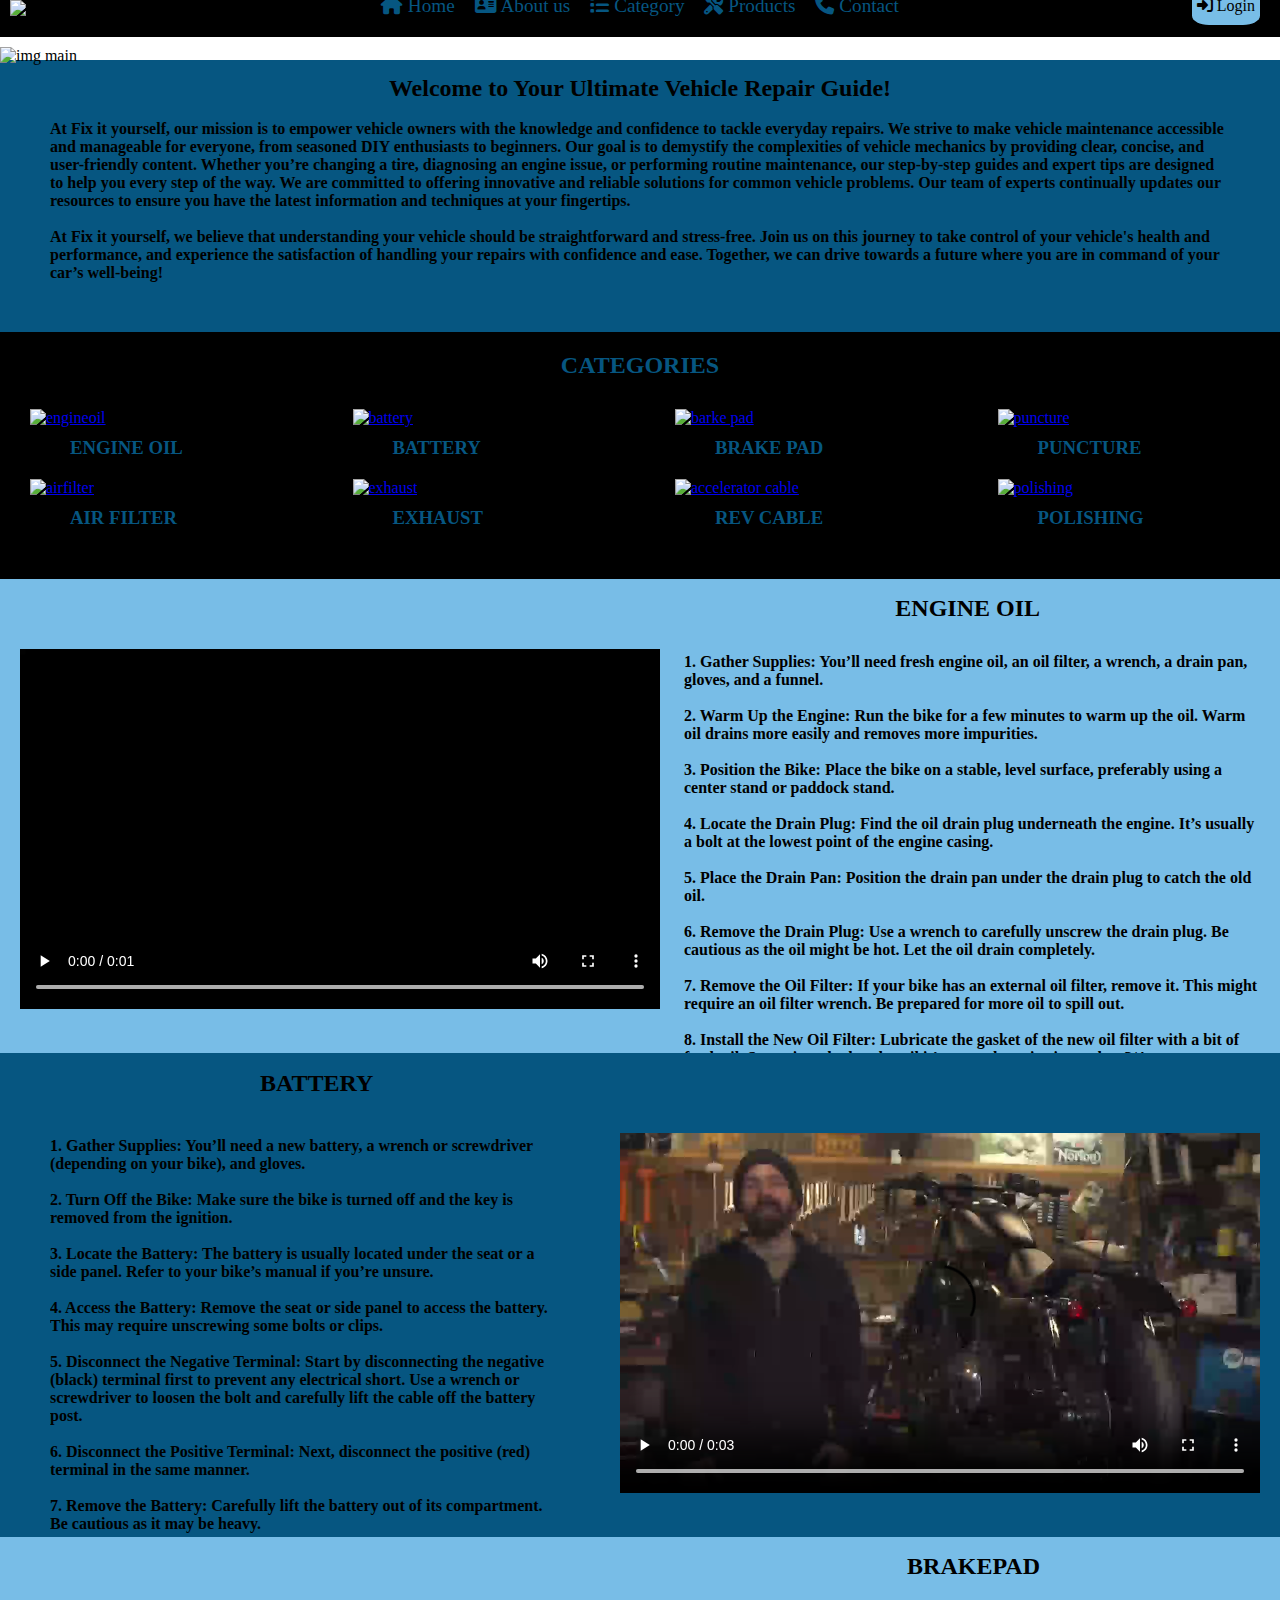
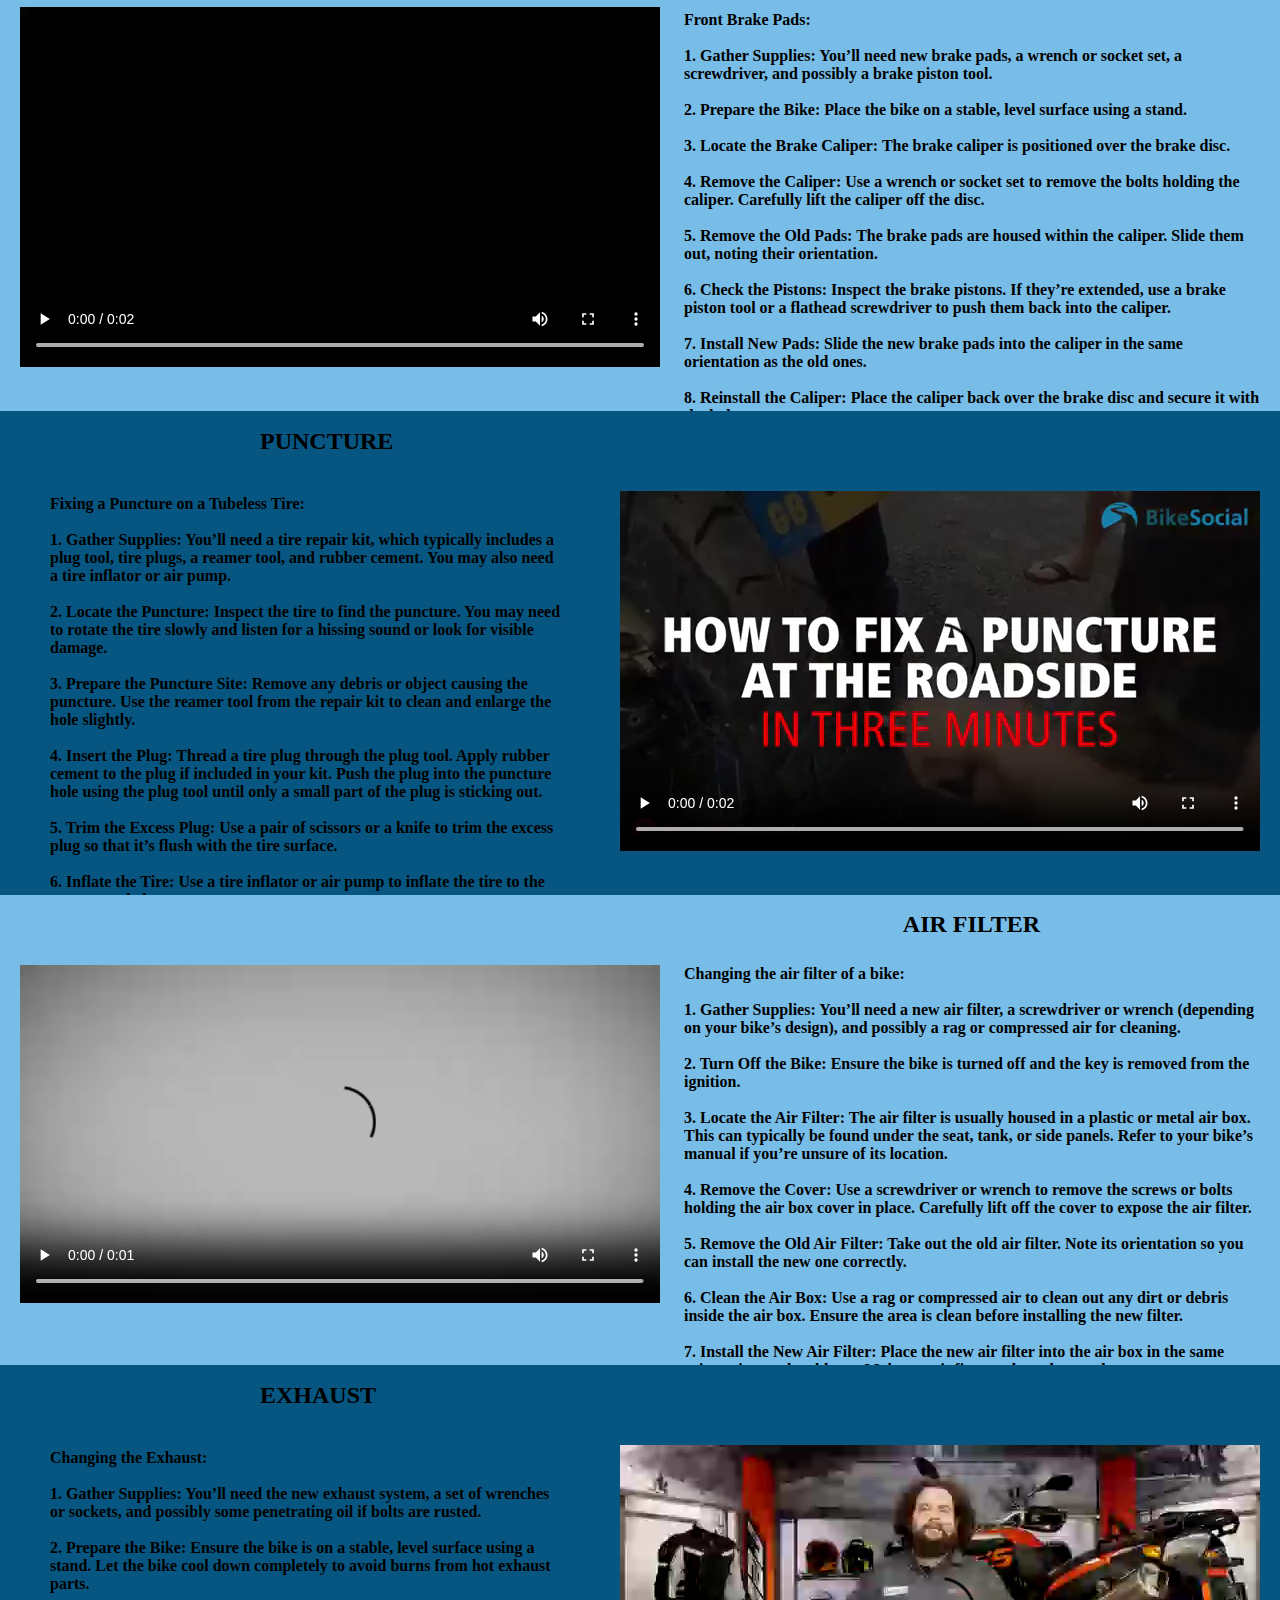
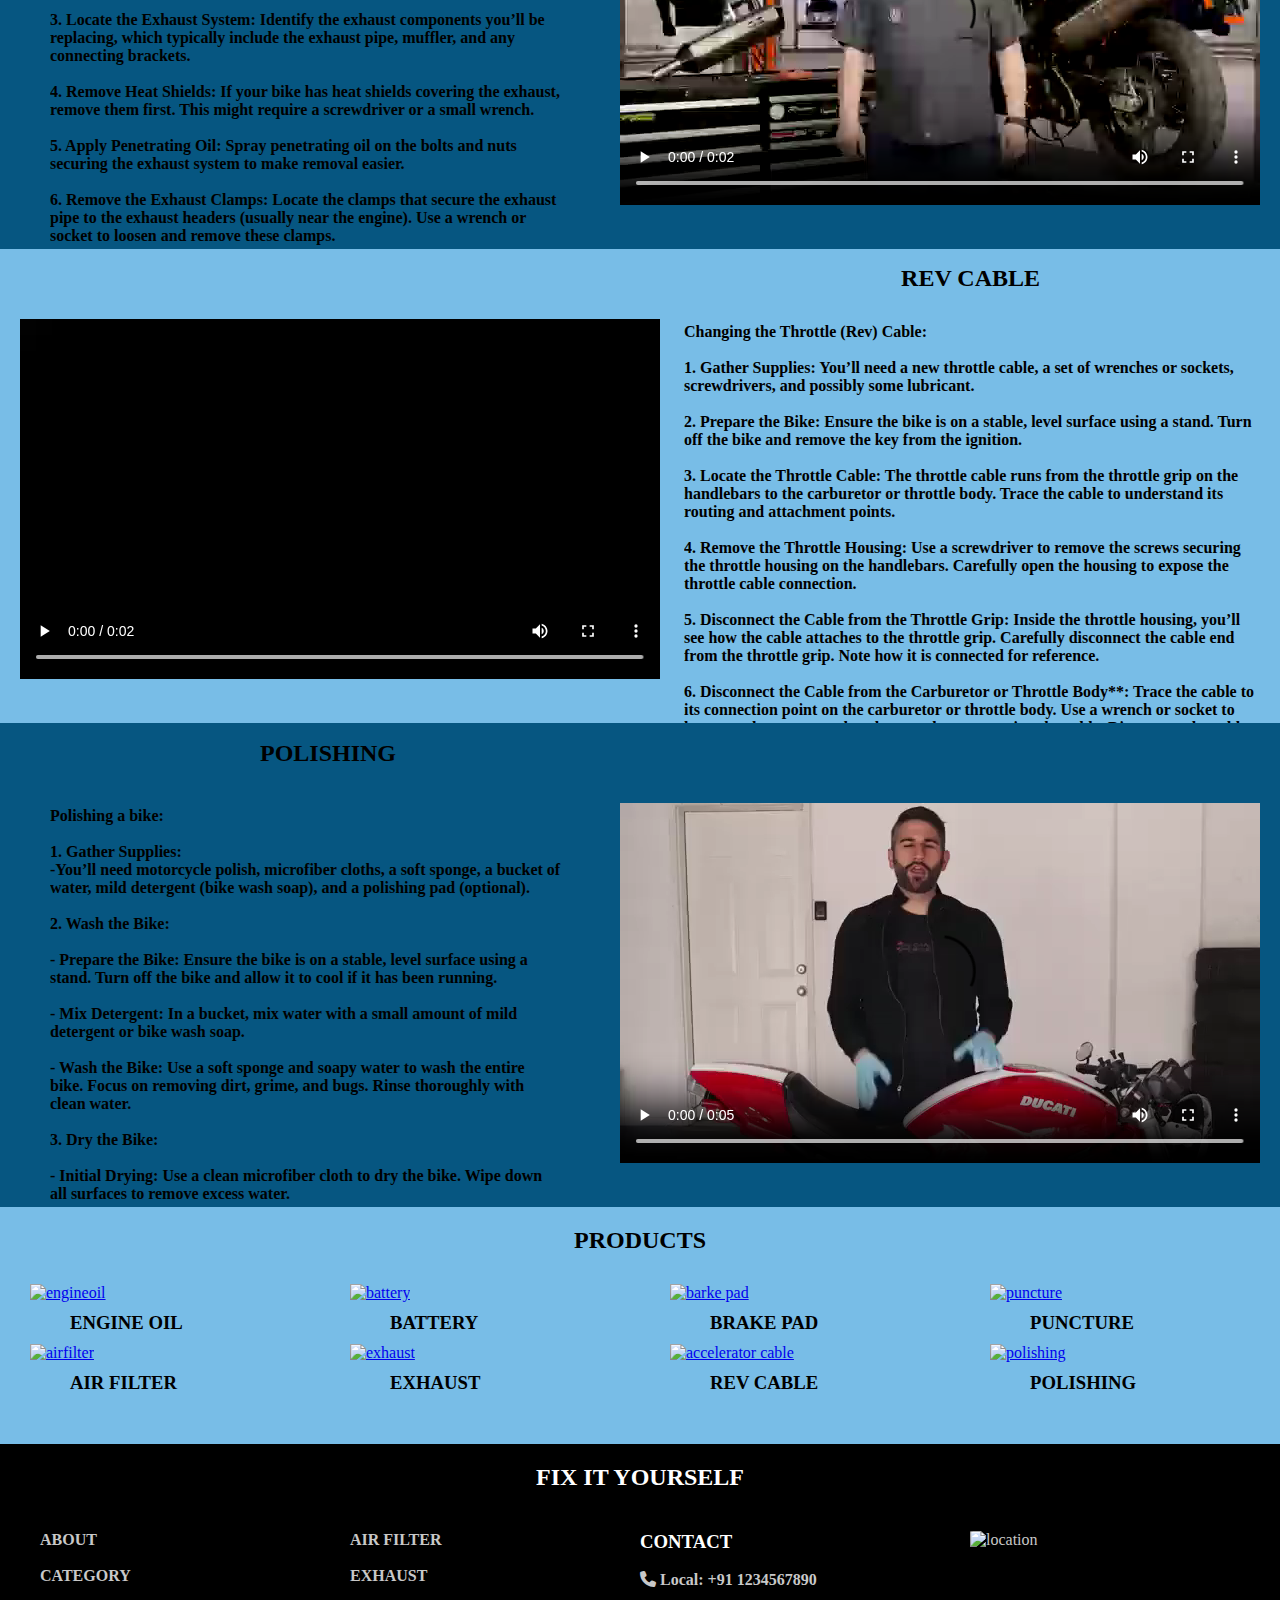
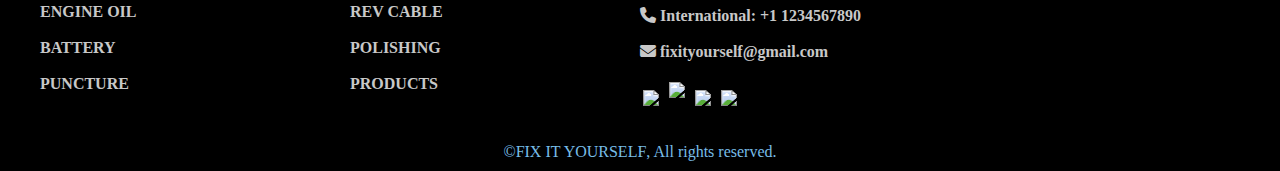
==== index.html @ 48d8c769 "Add files via upload" ====
<!DOCTYPE html>
<html lang="en">
<head>
    <meta charset="UTF-8">
    <meta name="viewport" content="width=device-width, initial-scale=1.0">
    <title>Fix it yourself | Pick your tools</title>
    <link rel="icon" type="image/x-icon" href="images/FIY blue logo.JPG">
    <link rel="stylesheet" href="project.css">
    <link rel="stylesheet" href="https://cdnjs.cloudflare.com/ajax/libs/font-awesome/6.5.2/css/all.min.css">
    
</head>
<body>
    <!----nav bar starts-->
    <nav>
        <div><img class="logoimage" src="images/FIY_logo_2_blue-removebg-preview.png" alt="Logo" width="200" height="50px"></div>
    <ul>
        <li><a class="navoptions" href="#"><i class="fa-solid fa-house"></i> Home</a></li>
        <li><a class="navoptions" href="#aboutid"><i class="fa-solid fa-address-card"></i> About us</a></li>
        <li><a class="navoptions" href="#category"><i class="fa-solid fa-list"></i> Category</a></li>
        <li><a class="navoptions" href="#products"><i class="fa-solid fa-screwdriver-wrench"></i> Products</a></li>
        <li><a class="navoptions" href="#footer"><i class="fa-solid fa-phone"></i> Contact</a></li>
    </ul>
    <a id="login" class="navoptions" href="http://127.0.0.1:5500/Web%20dev/login.html" target="_blank"><i class="fa-solid fa-right-to-bracket"></i> Login</a>
    </nav>
    <!----nav bar ends-->
    <img class="mainimg" src="images/designer ms paint.png" alt="img main" width="100%" height="560px">
    <img class="re" src="images/re bgr.png" width="250px">
    <!---about starts-->
     <div class="about" id="aboutid"><h2 class="welcomeinabout">Welcome to Your Ultimate Vehicle Repair Guide!</h2><br>
        <h4 class="aboutpara1">At Fix it yourself, our mission is to empower vehicle owners with the knowledge and confidence to tackle everyday repairs. We strive to make vehicle maintenance accessible and manageable for everyone, from seasoned DIY enthusiasts to beginners. Our goal is to demystify the complexities of vehicle mechanics by providing clear, concise, and user-friendly content. Whether you’re changing a tire, diagnosing an engine issue, or performing routine maintenance, our step-by-step guides and expert tips are designed to help you every step of the way.

            We are committed to offering innovative and reliable solutions for common vehicle problems. Our team of experts continually updates our resources to ensure you have the latest information and techniques at your fingertips.</h4><br><h4 class="aboutpara2"> At Fix it yourself, we believe that understanding your vehicle should be straightforward and stress-free. Join us on this journey to take control of your vehicle's health and performance, and experience the satisfaction of handling your repairs with confidence and ease. Together, we can drive towards a future where you are in command of your car’s well-being!</h4>
        </div>
    <!---about ends-->
    <!---category starts-->
        <div class="categoryhead">
            <h2>CATEGORIES</h2>
        </div>
    <div id="category" class="category">
        <div><a href="#engineoil"><img class="categoryimgs" src="images/engine oil.png" alt="engineoil" width="200px"></a><h3 class="CATEGORYLABEL">ENGINE OIL</h3></div>
        <div><a href="#battery"><img class="categoryimgs" src="images/battery.png" alt="battery" width="200px"></a><h3 class="CATEGORYLABEL">BATTERY</h3></div>
        <div><a href="#brakepad"><img class="categoryimgs" src="images/brake pad.png" alt="barke pad" width="200px"></a><h3 class="CATEGORYLABEL">BRAKE PAD</h3></div>
        <div><a href="#puncture"><img class="categoryimgs" src="images/puncture.png" alt="puncture" width="200px"></a><h3 class="CATEGORYLABEL">PUNCTURE</h3></div>
        <div><a href="#airfilter"><img class="categoryimgs" src="images/air filter.png" alt="airfilter" width="200px"></a><h3 class="CATEGORYLABEL">AIR FILTER</h3></div>
        <div><a href="#exhaust"><img class="categoryimgs" src="images/exhaust.png" alt="exhaust" width="200px"></a><h3 class="CATEGORYLABEL">EXHAUST</h3></div>
        <div><a href="#revcable"><img class="categoryimgs" src="images/accelerator cable.png" alt="accelerator cable" width="200px"></a><h3 class="CATEGORYLABEL">REV CABLE</h3></div>
        <div><a href="#polish"><img class="categoryimgs" src="images/polish.png" alt="polishing" width="200px"></a><h3 class="CATEGORYLABEL">POLISHING</h3></div>
    </div>    
     <!---category ends-->
      <!---engine oil starts-->
    <div id="engineoil" class="engineoil">
        <video src="QUICK CHANGE OIL TUTORIAL _ 2021 YAMAHA MT 15 _ MBCMOTO - Trim.mp4" controls></video>
        <h2>ENGINE OIL</h2>
        <h4>1. Gather Supplies: You’ll need fresh engine oil, an oil filter, a wrench, a drain pan, gloves, and a funnel. <br><br>
            2. Warm Up the Engine: Run the bike for a few minutes to warm up the oil. Warm oil drains more easily and removes more impurities. <br><br>
            3. Position the Bike: Place the bike on a stable, level surface, preferably using a center stand or paddock stand. <br><br>
            4. Locate the Drain Plug: Find the oil drain plug underneath the engine. It’s usually a bolt at the lowest point of the engine casing. <br><br>
            5. Place the Drain Pan: Position the drain pan under the drain plug to catch the old oil. <br><br>
            6. Remove the Drain Plug: Use a wrench to carefully unscrew the drain plug. Be cautious as the oil might be hot. Let the oil drain completely. <br><br>
            7. Remove the Oil Filter: If your bike has an external oil filter, remove it. This might require an oil filter wrench. Be prepared for more oil to spill out. <br><br>
            8. Install the New Oil Filter: Lubricate the gasket of the new oil filter with a bit of fresh oil. Screw it on by hand until it’s snug, then give it another 3/4 turn. <br><br>
            9. Replace the Drain Plug: Once the oil has completely drained, replace the drain plug and tighten it securely. <br><br>
            10. Refill with Fresh Oil: Locate the oil fill cap on the top of the engine. Using a funnel, pour in the recommended amount and type of oil for your bike. Check your bike’s manual for specific oil type and capacity. <br><br>
            11. Check Oil Level: After filling, wait a few minutes, then use the dipstick or sight glass to check the oil level. Add more oil if necessary. <br><br>
            12. Dispose of Old Oil Properly: Take the used oil and filter to a recycling center or an auto parts store that accepts used oil. <br><br>
            13. Run the Engine: Start the engine and let it run for a minute or two. Check for any leaks around the drain plug and oil filter. <br><br>
            14. Final Oil Level Check: Turn off the engine and let it sit for a few minutes, then recheck the oil level and add more if needed. <br><br>
        </h4>
    </div>
    <!---engineoil ends-->
    <!---battery starts-->
    <div id="battery" class="battery">
        <video src="battery for project.mp4" controls></video>
        <h2>BATTERY</h2>
        <h4>1. Gather Supplies: You’ll need a new battery, a wrench or screwdriver (depending on your bike), and gloves. <br><br>
            2. Turn Off the Bike: Make sure the bike is turned off and the key is removed from the ignition. <br><br>
            3. Locate the Battery: The battery is usually located under the seat or a side panel. Refer to your bike’s manual if you’re unsure. <br><br>
            4. Access the Battery: Remove the seat or side panel to access the battery. This may require unscrewing some bolts or clips. <br><br>
            5. Disconnect the Negative Terminal: Start by disconnecting the negative (black) terminal first to prevent any electrical short. Use a wrench or screwdriver to loosen the bolt and carefully lift the cable off the battery post. <br><br>
            6. Disconnect the Positive Terminal: Next, disconnect the positive (red) terminal in the same manner. <br><br>
            7. Remove the Battery: Carefully lift the battery out of its compartment. Be cautious as it may be heavy. <br><br>
            8. Inspect the Battery Compartment: Check for any corrosion or debris in the battery compartment. Clean if necessary. <br><br>
            9. Install the New Battery: Place the new battery in the compartment in the same orientation as the old one. <br><br>
            10. Connect the Positive Terminal: Attach the positive (red) cable to the positive terminal on the new battery. Tighten the bolt securely. <br><br>
            11. Connect the Negative Terminal: Attach the negative (black) cable to the negative terminal on the new battery. Tighten the bolt securely. <br><br>
            12. Secure the Battery: Ensure the battery is securely fastened in its compartment. Replace any retaining straps or brackets. <br><br>
            13. Reinstall the Seat or Panel: Reattach the seat or side panel, securing any bolts or clips that were removed. <br><br>
            14. Turn On the Bike: Turn on the bike to ensure the new battery is working correctly. <br><br>
            15. Dispose of Old Battery Properly: Take the old battery to a recycling center or auto parts store that accepts used batteries. <br><br>
            </h4>
    </div>
    <!--battery ends-->
    <!--brakepad starts-->
    <div id="brakepad" class="brakepad">
        <video src="brake pad for project.mp4" controls ></video>
        <h2>BRAKEPAD</h2>
        <h4>Front Brake Pads: <br><br>
            1. Gather Supplies: You’ll need new brake pads, a wrench or socket set, a screwdriver, and possibly a brake piston tool. <br><br>
            2. Prepare the Bike: Place the bike on a stable, level surface using a stand. <br><br>
            3. Locate the Brake Caliper: The brake caliper is positioned over the brake disc. <br><br>
            4. Remove the Caliper: Use a wrench or socket set to remove the bolts holding the caliper. Carefully lift the caliper off the disc. <br><br>
            5. Remove the Old Pads: The brake pads are housed within the caliper. Slide them out, noting their orientation. <br><br>
            6. Check the Pistons: Inspect the brake pistons. If they’re extended, use a brake piston tool or a flathead screwdriver to push them back into the caliper. <br><br>
            7. Install New Pads: Slide the new brake pads into the caliper in the same orientation as the old ones. <br><br>
            8. Reinstall the Caliper: Place the caliper back over the brake disc and secure it with the bolts. <br><br>
            9. Check Brake Fluid: Check the brake fluid level in the reservoir. Top it up if necessary. <br><br>
            10. Test the Brakes: Before riding, press the brake lever a few times to ensure the pads are seated correctly and the brake lever feels firm. <br><br>
            Rear Brake Pads:
            1. Gather Supplies: You’ll need new brake pads, a wrench or socket set, a screwdriver, and possibly a brake piston tool. <br><br>
            2. Prepare the Bike: Place the bike on a stable, level surface using a stand. <br><br>
            3. Locate the Rear Brake Caliper: The rear brake caliper is positioned over the rear brake disc. <br><br>
            4. Remove the Caliper: Use a wrench or socket set to remove the bolts holding the caliper. Carefully lift the caliper off the disc. <br><br>
            5. Remove the Old Pads: The brake pads are housed within the caliper. Slide them out, noting their orientation. <br><br>
            6. Check the Pistons: Inspect the brake pistons. If they’re extended, use a brake piston tool or a flathead screwdriver to push them back into the caliper. <br><br>
            7. Install New Pads: Slide the new brake pads into the caliper in the same orientation as the old ones. <br><br>
            8. Reinstall the Caliper: Place the caliper back over the brake disc and secure it with the bolts. <br><br>
            9. Check Brake Fluid: Check the brake fluid level in the reservoir. Top it up if necessary. <br><br>
            10. Test the Brakes: Before riding, press the brake pedal a few times to ensure the pads are seated correctly and the brake pedal feels firm. <br><br>
            By following these steps, you should be able to change the brake pads on your bike easily and safely.</h4>
    </div>
      <!--brakepad ends-->
      <!--puncutre starts-->
    <div id="puncture" class="puncture">
        <video src="puncture for project (2) - Trim.mp4" controls></video>
        <h2>PUNCTURE</h2>
        <h4>Fixing a Puncture on a Tubeless Tire: <br><br>
            1. Gather Supplies: You’ll need a tire repair kit, which typically includes a plug tool, tire plugs, a reamer tool, and rubber cement. You may also need a tire inflator or air pump. <br><br> 
            2. Locate the Puncture: Inspect the tire to find the puncture. You may need to rotate the tire slowly and listen for a hissing sound or look for visible damage. <br><br>
            3. Prepare the Puncture Site: Remove any debris or object causing the puncture. Use the reamer tool from the repair kit to clean and enlarge the hole slightly. <br><br>
            4. Insert the Plug: Thread a tire plug through the plug tool. Apply rubber cement to the plug if included in your kit. Push the plug into the puncture hole using the plug tool until only a small part of the plug is sticking out. <br><br>
            5. Trim the Excess Plug: Use a pair of scissors or a knife to trim the excess plug so that it’s flush with the tire surface. <br><br>
            6. Inflate the Tire: Use a tire inflator or air pump to inflate the tire to the recommended pressure. <br><br>
            7. Check for Leaks: After inflating, check for any leaks by applying soapy water to the repair area and looking for bubbles. If there are no bubbles, the repair is successful. <br><br>
            8. Reinstall the Tire: If you had to remove the wheel to fix the puncture, reinstall the tire onto the bike. <br><br>
            Fixing a Puncture on a Tube Tire
            1. Gather Supplies: You’ll need a tire repair kit (patch kit), tire levers, an air pump, and a wrench if you need to remove the wheel. <br><br>
            2. Remove the Wheel: Use the wrench to remove the wheel from the bike if necessary. <br><br>
            3. Deflate the Tire: Completely deflate the tire by pressing down on the valve stem. <br><br>
            4. Remove the Tire: Use tire levers to pry the tire off the rim. Start at a point opposite the valve and work your way around the tire until it’s loose. <br><br>
            5. Remove the Inner Tube: Carefully pull out the inner tube from inside the tire. <br><br>
            6. Locate the Puncture: Inflate the inner tube slightly and listen for escaping air. Alternatively, submerge the tube in water and look for bubbles to locate the puncture. <br><br>
            7. Mark the Puncture: Once you’ve found the puncture, dry the area and mark it with a chalk or a pen. <br><br>
            8. Prepare the Puncture Area: Use the sandpaper included in the patch kit to roughen the area around the puncture. <br><br>
            9. Apply the Patch: Apply a thin layer of rubber cement over the roughened area and allow it to become tacky. Place the patch over the puncture and press firmly. <br><br>
            10. Reinstall the Inner Tube: Once the patch is secure, reinsert the inner tube back into the tire. <br><br>
            11. Reinstall the Tire: Use the tire levers to carefully fit the tire back onto the rim. Make sure the tube is not pinched between the tire and the rim. <br><br>
            12. Inflate the Tire: Use an air pump to inflate the tire to the recommended pressure. <br><br>
            13. Check for Leaks: Check for any leaks by applying soapy water to the patched area and looking for bubbles. If there are no bubbles, the repair is successful. <br><br>
            14. Reinstall the Wheel: If you removed the wheel, reinstall it onto the bike and secure it properly. <br><br>
            By following these steps, you should be able to fix a puncture on your bike tire easily and safely.</h4>
    </div>
    <!--puncture ends-->
    <!--airfilter starts-->
    <div id="airfilter" class="airfilter">
        <video src="airfilter for project.mp4" controls></video>
        <h2>AIR FILTER</h2> <br><br>
        <h4>Changing the air filter of a bike: <br><br>
            1. Gather Supplies: You’ll need a new air filter, a screwdriver or wrench (depending on your bike’s design), and possibly a rag or compressed air for cleaning. <br><br>
            2. Turn Off the Bike: Ensure the bike is turned off and the key is removed from the ignition. <br><br>
            3. Locate the Air Filter: The air filter is usually housed in a plastic or metal air box. This can typically be found under the seat, tank, or side panels. Refer to your bike’s manual if you’re unsure of its location. <br><br>
            4. Remove the Cover: Use a screwdriver or wrench to remove the screws or bolts holding the air box cover in place. Carefully lift off the cover to expose the air filter. <br><br>
            5. Remove the Old Air Filter: Take out the old air filter. Note its orientation so you can install the new one correctly. <br><br>
            6. Clean the Air Box: Use a rag or compressed air to clean out any dirt or debris inside the air box. Ensure the area is clean before installing the new filter. <br><br>
            7. Install the New Air Filter: Place the new air filter into the air box in the same orientation as the old one. Make sure it fits snugly and securely. <br><br>
            8. Replace the Cover: Put the air box cover back on and secure it with the screws or bolts you removed earlier. Ensure the cover is properly sealed to prevent any dirt from entering the air box. <br><br>
            9. Final Check: Double-check that all screws or bolts are tightened and that the air box cover is securely in place. <br><br>
            10. Start the Bike: Turn on the bike to ensure everything is working correctly. Listen for any unusual sounds that might indicate an improper installation. <br><br>
            By following these steps, you should be able to change the air filter on your bike easily and effectively.</h4>
    </div>
    <!--airfilter ends-->
    <!--exhaust starts-->
    <div id="exhaust" class="exhaust">
        <video src="exhaust for project.mp4" controls></video>
        <h2>EXHAUST</h2> 
        <h4>Changing the Exhaust: <br><br>
            1. Gather Supplies: You’ll need the new exhaust system, a set of wrenches or sockets, and possibly some penetrating oil if bolts are rusted. <br><br>
            2. Prepare the Bike: Ensure the bike is on a stable, level surface using a stand. Let the bike cool down completely to avoid burns from hot exhaust parts. <br><br>
            3. Locate the Exhaust System: Identify the exhaust components you’ll be replacing, which typically include the exhaust pipe, muffler, and any connecting brackets. <br><br>
            4. Remove Heat Shields: If your bike has heat shields covering the exhaust, remove them first. This might require a screwdriver or a small wrench. <br><br>
            5. Apply Penetrating Oil: Spray penetrating oil on the bolts and nuts securing the exhaust system to make removal easier. <br><br>
            6. Remove the Exhaust Clamps: Locate the clamps that secure the exhaust pipe to the exhaust headers (usually near the engine). Use a wrench or socket to loosen and remove these clamps. <br><br>
            7. Disconnect the Mounting Brackets: Identify and remove the bolts or nuts securing the exhaust system to the bike’s frame. These brackets are typically found near the muffler and along the exhaust pipe. <br><br>
            8. Remove the Old Exhaust: Carefully slide the old exhaust system off the exhaust headers and away from the bike. You may need to wiggle it gently to free it from the bike. <br><br>
            9. Inspect Exhaust Headers: Check the exhaust headers for any damage or debris. Clean the area if necessary to ensure a good seal with the new exhaust. <br><br>
            10. Install New Exhaust: Align the new exhaust system with the exhaust headers and slide it into place. Ensure it fits snugly and correctly. <br><br>
            11. Secure the New Exhaust: Attach the new exhaust to the mounting brackets using the bolts or nuts you removed earlier. Tighten them securely but do not over-tighten. <br><br>
            12. Reattach Exhaust Clamps: Reinstall the exhaust clamps to secure the exhaust pipe to the exhaust headers. Ensure a tight fit to prevent leaks. <br><br>
            13. Reinstall Heat Shields: If you removed any heat shields, reinstall them using the screws or bolts. <br><br>
            14. Check for Clearance: Ensure the new exhaust system has adequate clearance from other bike parts and that it is not touching any plastic or sensitive components. <br><br>
            15. Test the Exhaust: Start the bike and let it run for a few minutes. Check for any exhaust leaks and listen for unusual noises. Ensure the exhaust system is functioning correctly. <br><br>
            16. Final Tightening: After the bike has run for a bit, turn it off and allow it to cool. Double-check all bolts and clamps to ensure they are still tight, as heat cycles can sometimes loosen connections. <br><br>
            By following these steps, you should be able to change the exhaust on your bike easily and safely.</h4>
    </div>
    <!--exhaust ends-->
    <!--revcable starts-->
    <div id="revcable" class="revcable">
        <video src="rev cable for project.mp4" controls></video>
        <h2>REV CABLE</h2> 
        <h4>Changing the Throttle (Rev) Cable: <br><br>
            1. Gather Supplies: You’ll need a new throttle cable, a set of wrenches or sockets, screwdrivers, and possibly some lubricant. <br><br>
            2. Prepare the Bike: Ensure the bike is on a stable, level surface using a stand. Turn off the bike and remove the key from the ignition. <br><br>
            3. Locate the Throttle Cable: The throttle cable runs from the throttle grip on the handlebars to the carburetor or throttle body. Trace the cable to understand its routing and attachment points. <br><br>
            4. Remove the Throttle Housing: Use a screwdriver to remove the screws securing the throttle housing on the handlebars. Carefully open the housing to expose the throttle cable connection. <br><br>
            5. Disconnect the Cable from the Throttle Grip: Inside the throttle housing, you’ll see how the cable attaches to the throttle grip. Carefully disconnect the cable end from the throttle grip. Note how it is connected for reference. <br><br>
            6. Disconnect the Cable from the Carburetor or Throttle Body**: Trace the cable to its connection point on the carburetor or throttle body. Use a wrench or socket to loosen and remove any brackets or clamps securing the cable. Disconnect the cable end from the throttle linkage. <br><br>
            7. Remove the Old Cable: Carefully pull the old cable out from its routing path, noting its original path for reference when installing the new cable. <br><br>
            8. Install the New Cable: Starting from the carburetor or throttle body end, route the new cable along the same path as the old cable. Ensure it is properly seated and not kinked or pinched. <br><br>
            9. Connect the Cable to the Carburetor or Throttle Body: Attach the new cable end to the throttle linkage on the carburetor or throttle body. Secure it with any brackets or clamps you removed earlier. <br><br>
            10. Connect the Cable to the Throttle Grip: At the handlebar end, connect the new cable end to the throttle grip inside the throttle housing. Ensure it is seated correctly and moves smoothly when the throttle grip is turned. <br><br>
            11. Reassemble the Throttle Housing: Carefully close the throttle housing around the new cable and throttle grip. Secure it with the screws you removed earlier. <br><br>
            12. Adjust the Cable Tension: Most throttle cables have an adjustment point near the carburetor or throttle body and sometimes near the throttle grip. Adjust the cable tension so there is a small amount of free play in the throttle grip (usually around 2-3 mm) before it starts to open the throttle. <br><br>
            13. Lubricate the Cable: If needed, apply a light lubricant to the new cable to ensure smooth operation. <br><br>
            14. Test the Throttle: Turn the handlebars fully left and right to ensure the throttle cable is not binding or stretching. Twist the throttle grip to check for smooth operation and proper return to the idle position. <br><br>
            15. Start the Bike: Start the bike and let it idle. Twist the throttle grip to check for smooth acceleration and return. Make any final adjustments to the cable tension if necessary. <br><br>
            By following these steps, you should be able to change the throttle (rev) cable on your bike easily and safely.</h4>
    </div>
    <!--revcable ends-->
    <!--polishing starts-->
    <div id="polish" class="polish">
        <video src="polish for project - Trim.mp4" controls></video>
        <h2>POLISHING</h2>
        <h4>Polishing a bike: <br><br>
            1. Gather Supplies: <br>
               -You’ll need motorcycle polish, microfiber cloths, a soft sponge, a bucket of water, mild detergent (bike wash soap), and a polishing pad (optional). <br><br>
            2. Wash the Bike: <br> <br>
               - Prepare the Bike: Ensure the bike is on a stable, level surface using a stand. Turn off the bike and allow it to cool if it has been running. <br><br>
               - Mix Detergent: In a bucket, mix water with a small amount of mild detergent or bike wash soap. <br><br>
               - Wash the Bike: Use a soft sponge and soapy water to wash the entire bike. Focus on removing dirt, grime, and bugs. Rinse thoroughly with clean water. <br><br>
            3. Dry the Bike: <br><br>
               - Initial Drying: Use a clean microfiber cloth to dry the bike. Wipe down all surfaces to remove excess water. <br><br>
               - Detailed Drying: Pay special attention to nooks and crannies where water might be trapped. Use a second, dry microfiber cloth to ensure the bike is completely dry. <br><br>
            4. Apply Polish: <br><br>
               - Choose the Right Polish: Select a motorcycle polish suitable for your bike’s paint and finish. There are different types for matte, gloss, and chrome finishes. <br><br>
               - Shake the Bottle: Shake the bottle of polish well to ensure it’s properly mixed. <br><br>
            5. Polish the Bike: <br><br>
               - Apply Polish to Cloth: Apply a small amount of polish to a clean microfiber cloth or a polishing pad. <br><br>
               - Polish in Sections: Work on one small section at a time. Apply the polish in a circular motion, using light to moderate pressure. <br><br>
               - Buff the Polish: Once the polish has hazed (dried slightly), use a clean microfiber cloth to buff the area to a shine. Use gentle, circular motions to bring out the shine. <br><br>
            6. Polish Metal Parts: <br><br>
               - Chrome and Metal Polish: For chrome and other metal parts, use a specific metal polish. <br><br>
               - Apply and Buff: Apply the metal polish to a cloth and rub onto the metal parts. Buff with a clean cloth until shiny. <br><br>
            7. Polish Plastic and Other Surfaces: <br><br>
               - Plastic Polish: Use a plastic polish for any clear plastic surfaces like windshields or instrument panels. <br><br>
               - Apply and Buff: Apply the polish and buff with a clean cloth. <br><br>
            8. Final Inspection: <br><br>
               - Check for Missed Spots: Walk around the bike and check for any areas you might have missed. <br><br>
               - Touch-Up: If you see any spots that need more attention, apply a bit more polish and buff again. <br><br>
            9. Finishing Touches: <br><br>
               - Detailing: Use a detailing spray or quick detailer for any final touch-ups. <br><br>
               - Protective Coating: For added protection, you can apply a layer of wax or a paint sealant to help protect the finish. <br><br>
            10. Admire Your Work: Stand back and admire the polished finish on your bike. Enjoy the shine and the effort you put into making your bike look great. <br><br>
            By following these steps, you should be able to polish your bike easily and effectively, giving it a shiny, well-maintained appearance.</h4>
        </div>
        <!--polishing ends-->
        <!--products starts-->
        <div class="producthead">
            <h2>PRODUCTS</h2>
        </div>
        <div id="products" class="products">
            <div><a href="https://www.flipkart.com/castrol-power1-ultimate-10w-40-4t-1l-engine-oil-70ml-shampoo-full-synthetic-oil/p/itmcdf77d93fef74?pid=VLUGQARTZP5KCAJN&lid=LSTVLUGQARTZP5KCAJNEACMRW&marketplace=FLIPKART&store=1mt%2F0mi&srno=b_1_22&otracker=browse&fm=organic&iid=en_5wadxOQfL4xUkjvByq3NspcMmUZUF10I3c8d6oW8bHXaqyl8pK35hr_dkzHBnpi92WX8O5tvYlRu0F-WlspvVU4IsYyWu-Pj9cxFjFAoaLk%3D&ppt=browse&ppn=browse" target="_blank"><img class="productimgs" src="images/productoil.jpg" alt="engineoil" width="200px" height="200px" ></a><h3 class="productlabel">ENGINE OIL</h3></div>
            <div><a href="https://www.flipkart.com/sf-sonic-mobiker-mk1440-tz4-4-ah-battery-bike/p/itmf7gfesakyzdgw?pid=VEBF7GAXUJV3QFWH&lid=LSTVEBF7GAXUJV3QFWH5HKPWB&marketplace=FLIPKART&q=bike+battery&store=1mt%2Fm2b%2Fdnc%2F8tu&srno=s_1_8&otracker=search&otracker1=search&fm=organic&iid=24e9ccdc-584a-4466-908d-f735dde9bb62.VEBF7GAXUJV3QFWH.SEARCH&ppt=pp&ppn=pp&ssid=jtwj989s1s0000001720696886747&qH=436ef00ecc9ca5b9" target="_blank"><img class="productimgs" src="images/productbattery.jpg" alt="battery" width="200px" height="200px"></a><h3 class="productlabel">BATTERY</h3></div>
            <div><a href="https://www.flipkart.com/ojenda-front-disc-brake-pads-electric-scooters-electric-bikes-set-2-vehicle-pad/p/itm13868e70b9cdb?pid=VDCGMYAK3GZZBQDB&lid=LSTVDCGMYAK3GZZBQDBCA0VOV&marketplace=FLIPKART&q=brake+pad+bike&store=1mt%2Fm2b%2Fekz%2Fgaz&srno=s_1_2&otracker=search&otracker1=search&fm=Search&iid=982383a3-8ac2-48b5-83cd-015ab345df53.VDCGMYAK3GZZBQDB.SEARCH&ppt=sp&ppn=sp&ssid=6wtwdgws0w0000001720696928037&qH=f4b5ef23a983d1e1" target="_blank"><img class="productimgs" src="images/productpad.jpg" alt="barke pad" width="200px" height="200px"></a><h3 class="productlabel">BRAKE PAD</h3></div>
            <div><a href="https://www.flipkart.com/kva-135-tubeless-tyre-puncture-repair-kit/p/itm3d1122c1bfe1d?pid=PRIFWYU97GEZCKZ8&lid=LSTPRIFWYU97GEZCKZ8ROXEWS&marketplace=FLIPKART&q=puncture+kit&store=1mt%2Fuhg%2F2ka%2Fs8w&srno=s_1_4&otracker=AS_QueryStore_OrganicAutoSuggest_1_8_na_na_na&otracker1=AS_QueryStore_OrganicAutoSuggest_1_8_na_na_na&fm=search-autosuggest&iid=c29b5c28-9337-46b4-b6e1-fd5ff417fe7a.PRIFWYU97GEZCKZ8.SEARCH&ppt=sp&ppn=sp&ssid=3cido6r7hs0000001720696963666&qH=543b1943294e47f3" target="_blank"><img class="productimgs" src="images/productkit.jpg" alt="puncture" width="200px" height="200px"></a><h3 class="productlabel">PUNCTURE</h3></div>
            <div><a href="https://www.flipkart.com/huims-bike-air-filter-hero-splendor-plus/p/itmb284ff4816f8c?pid=VAFGRBCU4XHTWU2T&lid=LSTVAFGRBCU4XHTWU2TH0OZEM&marketplace=FLIPKART&q=airfilter+bike&store=1mt%2Fm2b%2Fr3n%2F69d&spotlightTagId=BestsellerId_1mt%2Fm2b%2Fr3n%2F69d&srno=s_1_3&otracker=search&otracker1=search&fm=Search&iid=cd8312dc-7441-4abc-a116-49352e935b19.VAFGRBCU4XHTWU2T.SEARCH&ppt=sp&ppn=sp&ssid=jfpoygtui80000001720696995045&qH=66ce89892e3dd5bb" target="_blank"><img class="productimgs" src="images/productfilter.jpg" alt="airfilter" width="200px" height="200px"></a><h3 class="productlabel">AIR FILTER</h3></div>
            <div><a href="https://www.flipkart.com/vagary-yoshimura-r77-kawasaki-bmw-suzuki-yamaha-ktm-honda-ninja-gixxer-r15-duke-390-yzf-r15-full-exhaust-system/p/itmc68ae3a7cc582?pid=BEXGQZ2RFKCQWXQZ&lid=LSTBEXGQZ2RFKCQWXQZVZ64C1&marketplace=FLIPKART&q=exhaust&store=1mt%2Fm2b%2Fjxk%2Ffk6&srno=s_1_6&otracker=AS_Query_OrganicAutoSuggest_3_4_na_na_na&otracker1=AS_Query_OrganicAutoSuggest_3_4_na_na_na&fm=search-autosuggest&iid=419847dc-8a3d-4146-b5b0-d7814a76e715.BEXGQZ2RFKCQWXQZ.SEARCH&ppt=sp&ppn=sp&ssid=6hxdlvwnpc0000001720697060417&qH=843998f26d20d759" target=""><img class="productimgs" src="images/productex.jpg" alt="exhaust" width="200px" height="200px"></a><h3 class="productlabel">EXHAUST</h3></div>
            <div><a href="https://www.flipkart.com/vonsio-0-cm-accelerator-cable/p/itmb52e952f0c7ea?pid=CCBGZ5VZS3ZZVK3H&lid=LSTCCBGZ5VZS3ZZVK3HZ12BKK&marketplace=FLIPKART&q=accerator+cable+bike&store=1mt&srno=s_1_1&otracker=search&otracker1=search&fm=Search&iid=5d663497-73e4-4005-8aae-cc556d12a233.CCBGZ5VZS3ZZVK3H.SEARCH&ppt=sp&ppn=sp&ssid=kockomtkeo0000001720697103947&qH=63b6351a0a2237d8" target="_blank"><img class="productimgs" src="images/productrev.jpg" alt="accelerator cable" width="200px" height="200px"></a><h3 class="productlabel">REV CABLE</h3></div>
            <div><a href="https://www.flipkart.com/bellemaxil-liquid-car-polish-exterior-tyres-metal-parts-leather/p/itm822505799bed1?pid=CPHG6SCXWZSEQXX2&lid=LSTCPHG6SCXWZSEQXX2YNERKO&marketplace=FLIPKART&q=polish+bike&store=1mt%2Fs84%2Fjwa%2Fvzn&spotlightTagId=TrendingId_1mt%2Fs84%2Fjwa%2Fvzn&srno=s_1_7&otracker=search&otracker1=search&fm=Search&iid=4b8a58d9-2e77-4c52-83a5-5c720b1cc5e3.CPHG6SCXWZSEQXX2.SEARCH&ppt=sp&ppn=sp&ssid=euwk43afa80000001720697128094&qH=304bb46e285e92ec" target="_blank"><img class="productimgs" src="images/productpolish.jpg" alt="polishing" width="200px" height="200px"></a><h3 class="productlabel">POLISHING</h3></div>
        </div>  
        <!--products ends-->
        <!--footer starts--> 
        <h2 class="footerhead">FIX IT YOURSELF</h2>
        <div id="footer" class="footer">
            <section>
               <a href="#aboutid"><B>ABOUT</B></a><br><br>
               <a href="#category"><B>CATEGORY</B></a><br><br> 
               <a href="#engineoil"><B>ENGINE OIL</B></a> <br><br>
               <a href="#battery"><B>BATTERY</B></a><br><br>
               <a href="#puncture"><B>PUNCTURE</B></a> <br><br>
            </section>
            <section class="grid2">
               <a href="#airfilter"><B>AIR FILTER</B></a> <br><br>
               <a href="#exhaust"><B>EXHAUST</B></a> <br><br>
               <a href="#revcable"><B>REV CABLE</B></a> <br><br>
               <a href="#polish"><B>POLISHING</B></a> <br><br>
               <a href="#products"><B>PRODUCTS</B></a> <br><br>
            </section>
            <section class="grid3">
                <h3 style="color: white;">CONTACT </h3><br>
                <b><i class="fa-solid fa-phone"></i> Local: +91 1234567890</b><br><br>
                <b><i class="fa-solid fa-phone"></i> International: +1 1234567890</b><br><br>
                <b><i class="fa-solid fa-envelope"></i> fixityourself@gmail.com</b><br><br>
                <div class="socialmedia">
                    <img src="images/insta project.jpg">
                    <img class="x" src="images/x project.jpg">
                    <img src="images/utube project.jpg">
                    <img src="images/fb project.jpg">
                </div>
            </section>
            <article>
               <a href="https://www.google.com/maps?sca_esv=3998ef5806fd06a1&sca_upv=1&rlz=1C1CHZN_enIN1058IN1058&output=search&q=izeon+innovative&source=lnms&fbs=[base64]&entry=mc&ved=1t:200715&ictx=111" target="_blank"><img src="images/maps for project.webp" alt="location" width="300px" height="200px"></a><br>
            </article>
        </div>
        <div class="c">
            <div>&#169</div>
            <div>FIX IT YOURSELF</div>
            <div>, All rights reserved.</div>
    </div>
        <!--footer ends-->
</body>
</html>
---- project.css ----
*{
    margin: 0;
    padding: 0;
}

nav{
    width: 100%;
    background-color:black;
    
}

.logoimage{
    margin-left: 10px;
    margin-bottom: -10px;
}

ul{
    display: flex;
    justify-content: center;
    list-style: none;
    margin-top: -23px;
    margin-bottom:10px ;
    font-size: larger;
    align-content: center;
    padding-bottom: 20px;
}

.navoptions{
    padding: 5px;
    color: rgb(6, 86, 129);
    text-decoration: none;
    margin-left: 5px;
    margin-right:5px ;
    border-radius: 10%;
}

.navoptions:hover{
    color: black;
    background-color:rgb(120, 189, 231) ;
    font-size: large;
}

#login {
    background-color: rgb(120, 189, 231) ;
    color: rgb(0, 0, 0);
    padding-top: 10px;
    padding-bottom: 10px;
    border-radius: 25%;
    margin-top: -60px;
    margin-right: 20px;
    text-decoration: none;
    float: right;
}


.mainimg{
    margin-top: -10px;
    position: relative;
}

.re{
    margin-left: -1270px;
    margin-top: 420px;
    position: absolute;
}

.re:hover{
    transform: translateX(1030px);
    transition-duration: 5s;
}

.about{
    background-color: rgb(6, 86, 129);
    margin-top: -5px;
}


.welcomeinabout{
    text-align: center;
    padding-top: 15px;
}

.welcomeinabout:hover{
    color: white;
}


.aboutpara1{
    margin-left:50px;
    margin-right: 50px;
    
}

.aboutpara1:hover{
    color: white;
}


.aboutpara2{
    margin-left:50px;
    margin-right: 50px;
    padding-bottom: 50px;
}

.aboutpara2:hover{
    color: white;
}

.category{
    background-color: black;
    padding-bottom: 50px;
    display: grid;
    grid-template-rows:1fr 1fr;
    grid-template-columns: 1fr 1fr 1fr 1fr;
    gap: 10px;

}

.categoryhead{
    text-align: center;
    padding: 20px;
    color: rgb(6, 86, 129);
    background-color: black;
}

.categoryhead:hover{
    color: white;
}

.categoryimgs{
    padding: 10px;
    margin-left: 20px;
    margin-bottom: 50px;
}

.category div a img:hover{
    transform: scale(1.1);
}

.CATEGORYLABEL{
    color: rgb(6, 86, 129);
    margin-left: 70px;
    margin-top: -50px;
}

.CATEGORYLABEL:hover{
    color: white;
}

.engineoil{
    background-color: rgb(120, 189, 231);
    overflow: hidden;
}

.engineoil video{
    width: 50%;
    padding: 20px;
    margin-top: 50px;
}

.engineoil h2{
    float: right;
    margin-right: 240px;
    margin-top: 16px;
}

.engineoil h2:hover{
    color: white;
}

.engineoil h4{
    float: right;
    width: 45%;
    height: 400px;
    margin-right: 20px;
    margin-top: -380px;
    overflow: scroll;
}

.battery{
    background-color: rgb(6, 86, 129);
    overflow: hidden;
}

.battery video{
    width: 50%;
    margin-top: 60px;
    padding: 20px;
    float: right;
}

.battery h2{
    margin-top: 17px;
    margin-left: 260px;
}

.battery h2:hover{
    color: white;
}

.battery h4{
    width: 40%;
    height: 400px;
    margin-left: 50px;
    margin-top: 40px;
    overflow: scroll;
}

.brakepad{
    background-color: rgb(120, 189, 231);
    overflow: hidden;
}

.brakepad video{
    width: 50%;
    padding: 20px;
    margin-top: 50px;
}

.brakepad h2{
    float: right;
    margin-right: 240px;
    margin-top: 16px;
}

.brakepad h2:hover{
    color: white;
}

.brakepad h4{
    float: right;
    width: 45%;
    height: 400px;
    margin-right: 20px;
    margin-top: -380px;
    overflow: scroll;
}

.puncture{
    background-color: rgb(6, 86, 129);
    overflow: hidden;
}

.puncture video{
    width: 50%;
    margin-top: 60px;
    padding: 20px;
    float: right;
}

.puncture h2{
    margin-top: 17px;
    margin-left: 260px;
}

.puncture h2:hover{
    color: white;
}

.puncture h4{
    width: 40%;
    height: 400px;
    margin-left: 50px;
    margin-top: 40px;
    overflow: scroll;
}

.airfilter{
    background-color: rgb(120, 189, 231);
    overflow: hidden;
}

.airfilter video{
    width: 50%;
    padding: 20px;
    margin-top: 50px;
}

.airfilter h2{
    float: right;
    margin-right: 240px;
    margin-top: 16px;
}

.airfilter h2:hover{
    color: white;
}

.airfilter h4{
    float: right;
    width: 45%;
    height: 400px;
    margin-right: 20px;
    margin-top: -380px;
    overflow: scroll;
}

.exhaust{
    background-color: rgb(6, 86, 129);
    overflow: hidden;
}

.exhaust video{
    width: 50%;
    margin-top: 60px;
    padding: 20px;
    float: right;
}

.exhaust h2{
    margin-top: 17px;
    margin-left: 260px;
}

.exhaust h2:hover{
    color: white;
}

.exhaust h4{
    width: 40%;
    height: 400px;
    margin-left: 50px;
    margin-top: 40px;
    overflow: scroll;
}

.revcable{
    background-color: rgb(120, 189, 231);
    overflow: hidden;
}

.revcable video{
    width: 50%;
    padding: 20px;
    margin-top: 50px;
}

.revcable h2{
    float: right;
    margin-right: 240px;
    margin-top: 16px;
}

.revcable h2:hover{
    color: white;
}

.revcable h4{
    float: right;
    width: 45%;
    height: 400px;
    margin-right: 20px;
    margin-top: -380px;
    overflow: scroll;
}

.polish{
    background-color: rgb(6, 86, 129);
    overflow: hidden;
}

.polish video{
    width: 50%;
    margin-top: 60px;
    padding: 20px;
    float: right;
}

.polish h2{
    margin-top: 17px;
    margin-left: 260px;
}

.polish h2:hover{
    color: white;
}

.polish h4{
    width: 40%;
    height: 400px;
    margin-left: 50px;
    margin-top: 40px;
    overflow: scroll;
}

.products{
    background-color: rgb(120, 189, 231);
    padding-bottom: 50px;
    display: grid;
    grid-template-rows:1fr 1fr;
    grid-template-columns: 1fr 1fr 1fr 1fr;
}

.producthead{
    text-align: center;
    padding: 20px;
    color: rgb(0, 0, 0);
    background-color: rgb(120, 189, 231);
}

.producthead:hover{
    color: rgb(255, 255, 255);
}

.productimgs{
    padding: 10px;
    margin-left: 20px;
    margin-bottom: 50px;
    border-radius: 10%; 
}

.products div a img:hover{
    transform: scale(1.1);
}

.productlabel{
    color: rgb(0, 0, 0);
    margin-left: 70px;
    margin-top: -50px;
}

.productlabel:hover{
    color: rgb(255, 255, 255);
}

.footerhead{
    background-color: black;
    color: white;
    text-align: center;
    padding: 20px;
}

.footer{
    background-color: rgb(0, 0, 0);
    color: white;
    padding: 20px;
    display: grid;
    grid-template-columns: 1fr 1fr 1fr 1fr;
}


.footer a{
    text-decoration: none;
    color: rgb(200, 200, 200);
    margin-left: 20px;
    
}

.footer a:hover{
    color: white;
    font-size: larger;
}

.grid3{
    color: rgb(200, 200, 200);
}

.grid3 b:hover{
    color: rgb(255, 255, 255);
    font-size: larger;
}

article img{
    border-radius: 5%;
}

.socialmedia img{
    width: 50px;
    padding: 3px;
}

.x{
    margin-bottom: 8px;
}

.c{
    background-color: black;
    color: rgb(120, 189, 231);
    padding: 10px;
    display: flex;
    justify-content: center;
}

.c:hover{
    font-size: large;
    color: white;
}
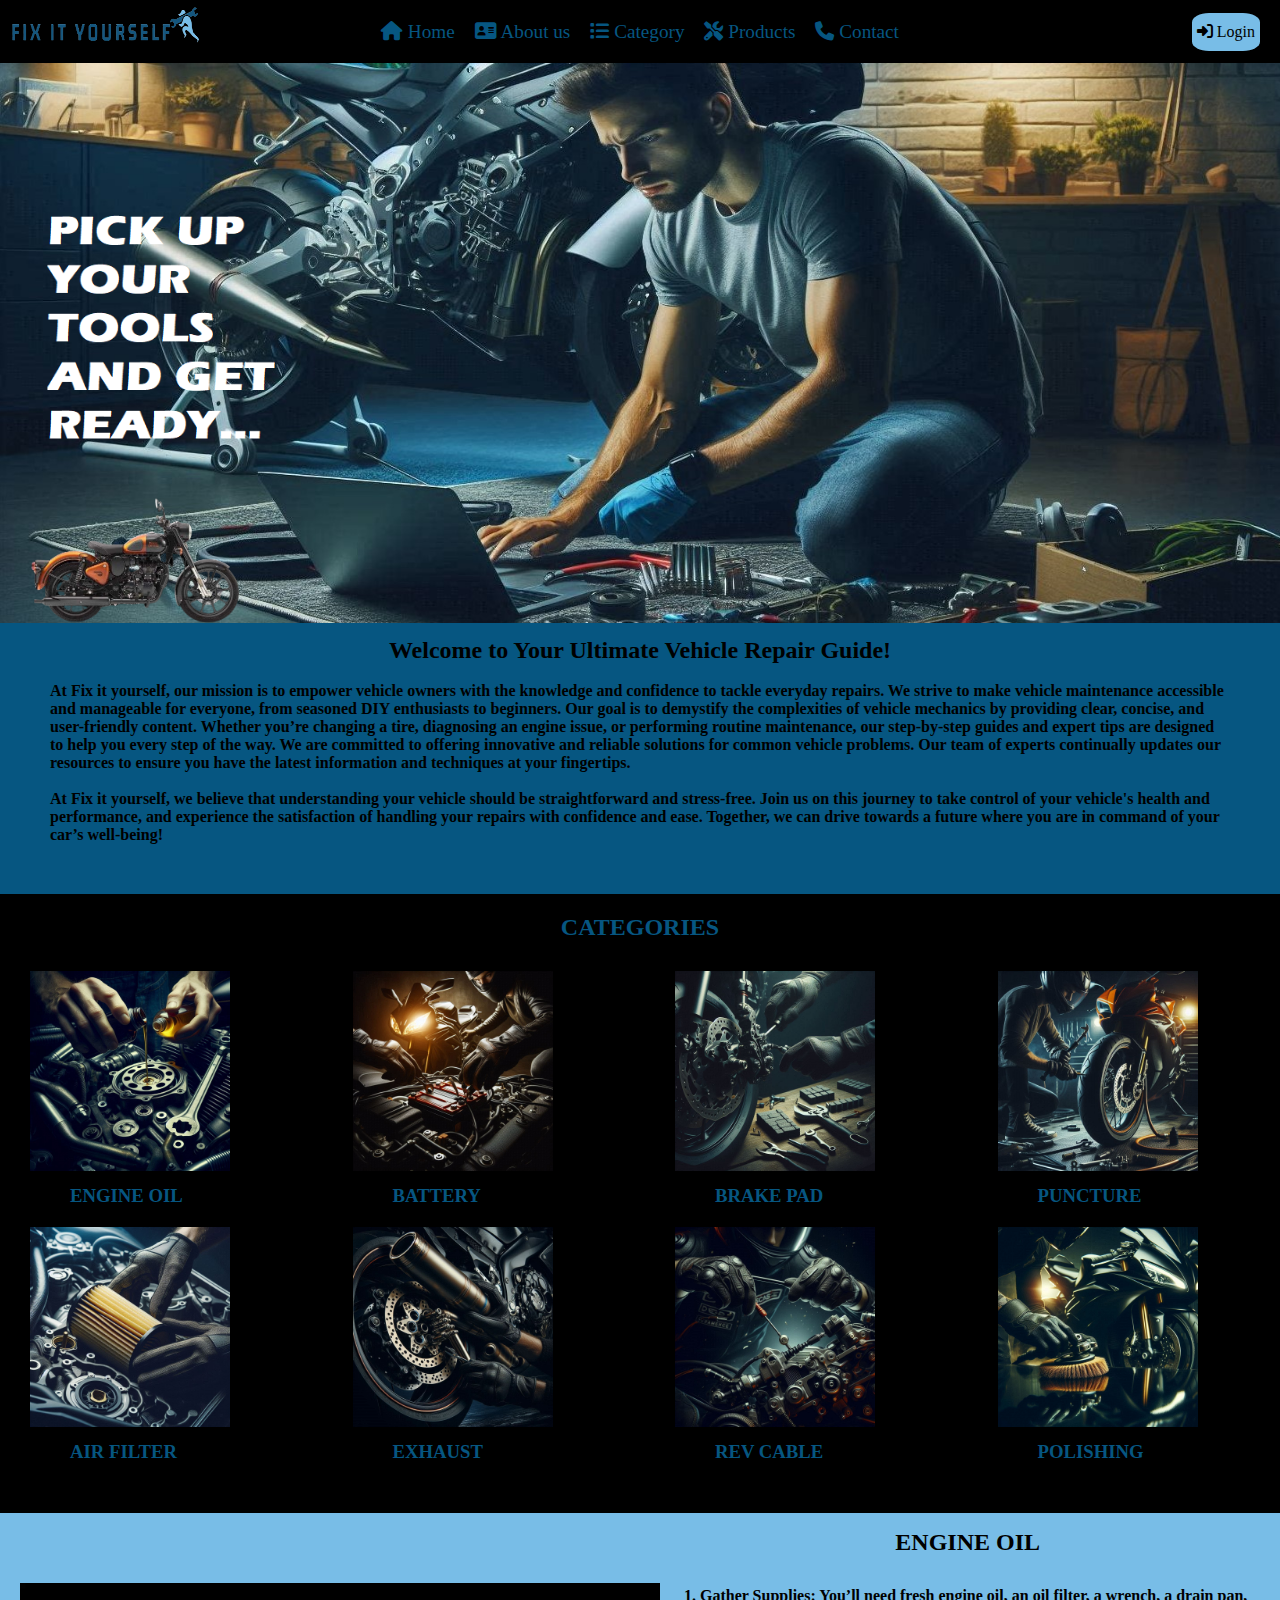
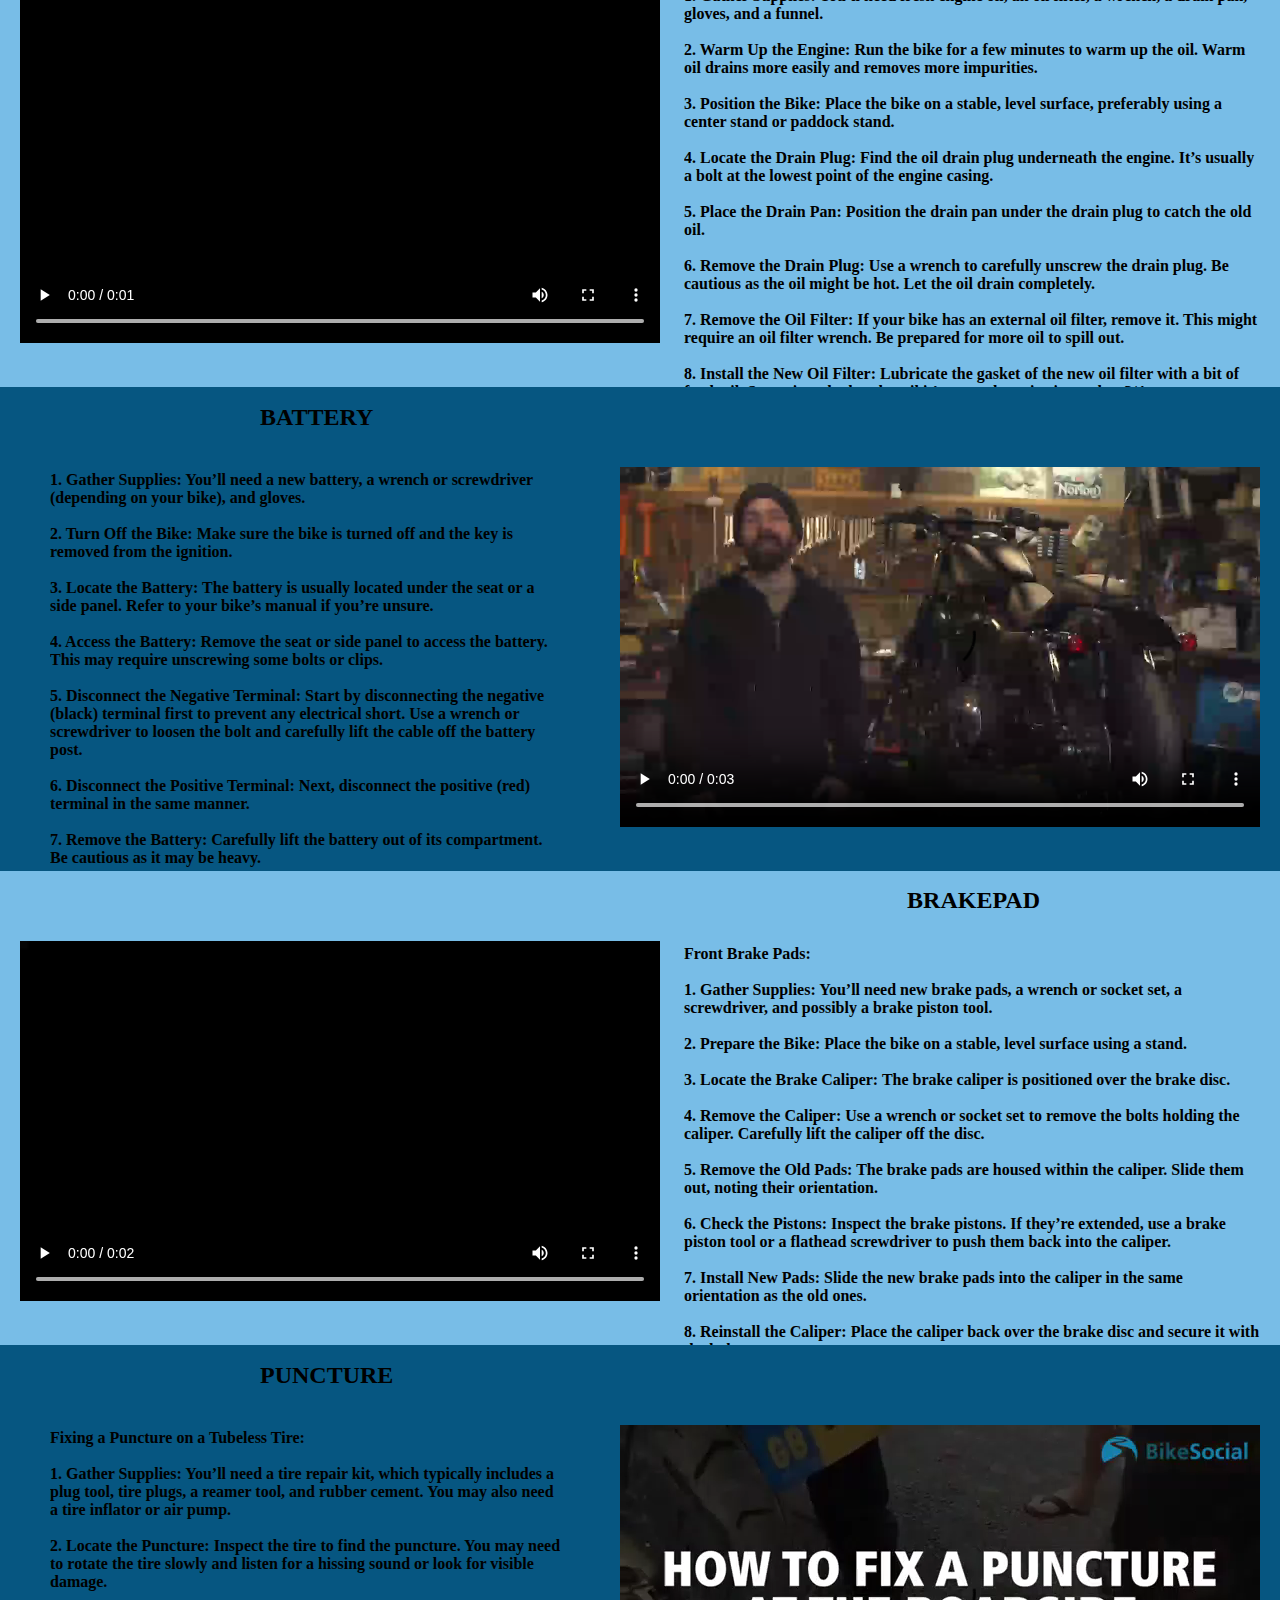
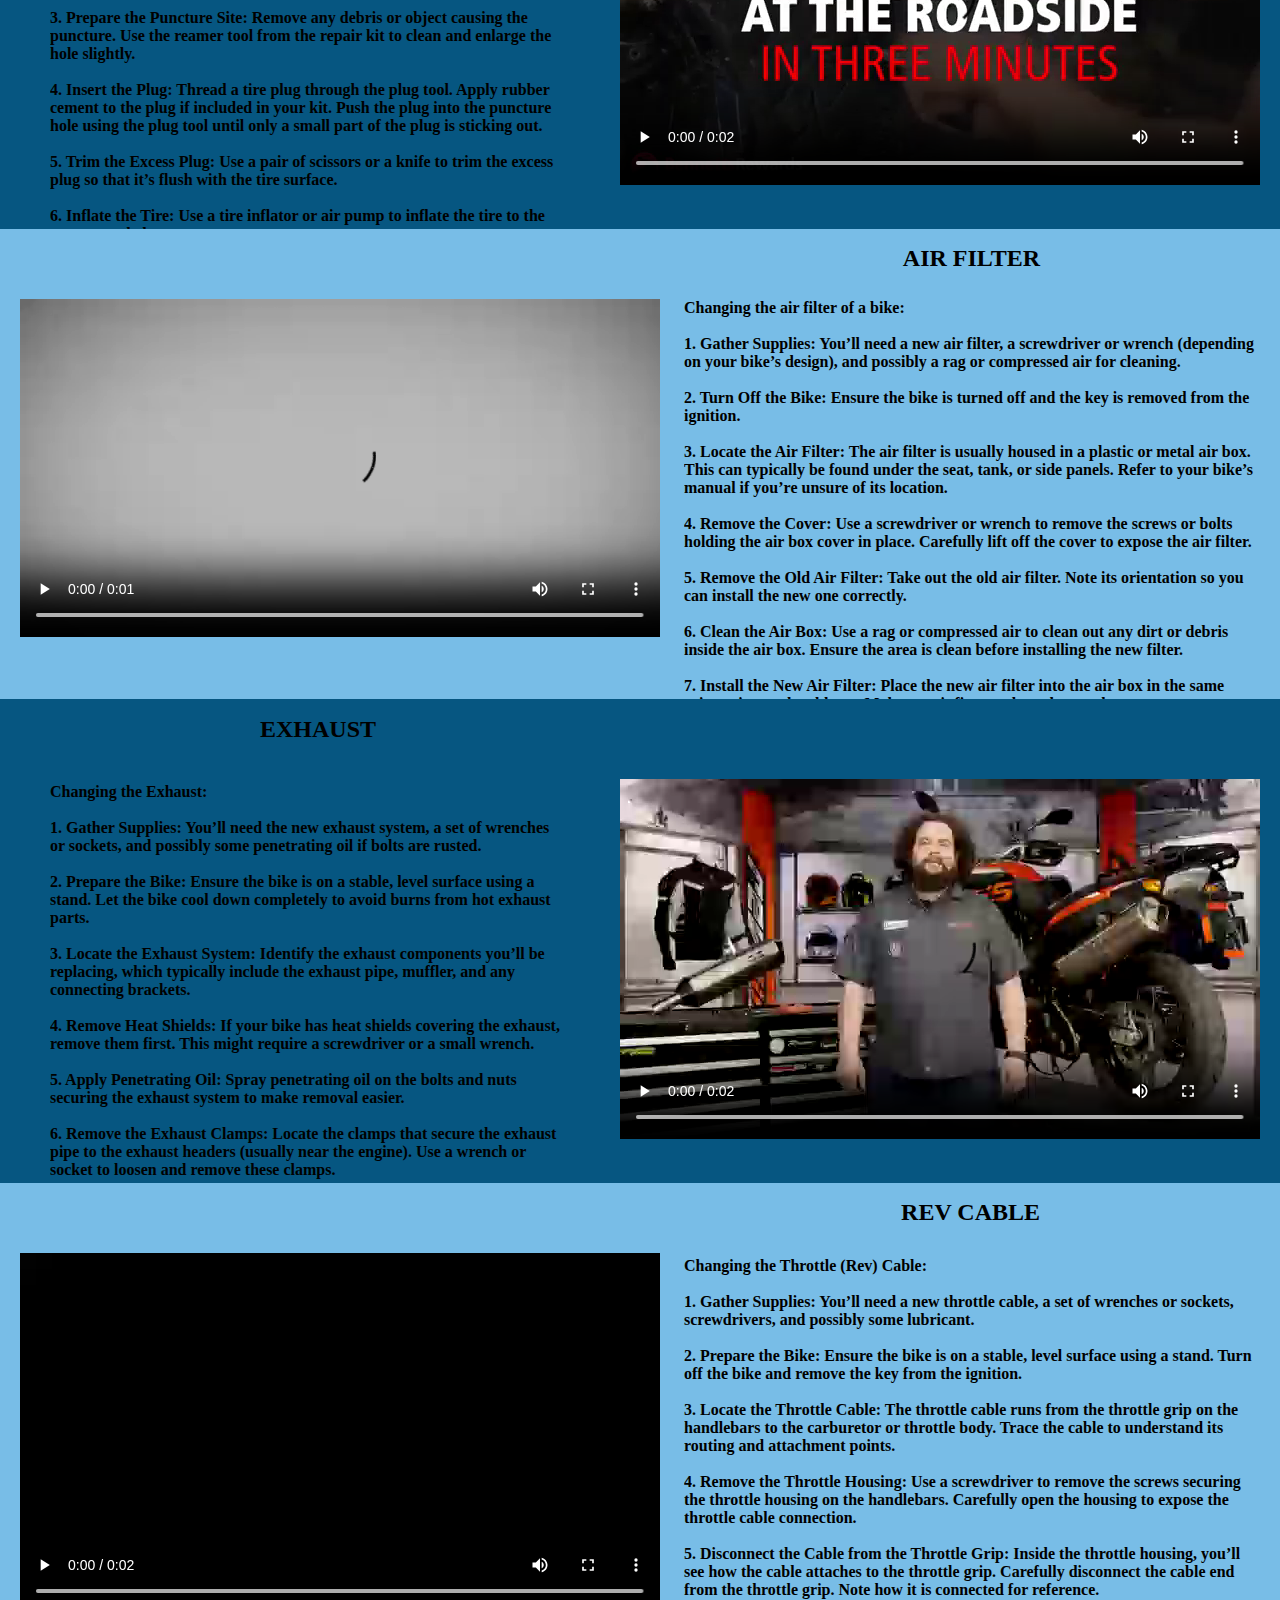
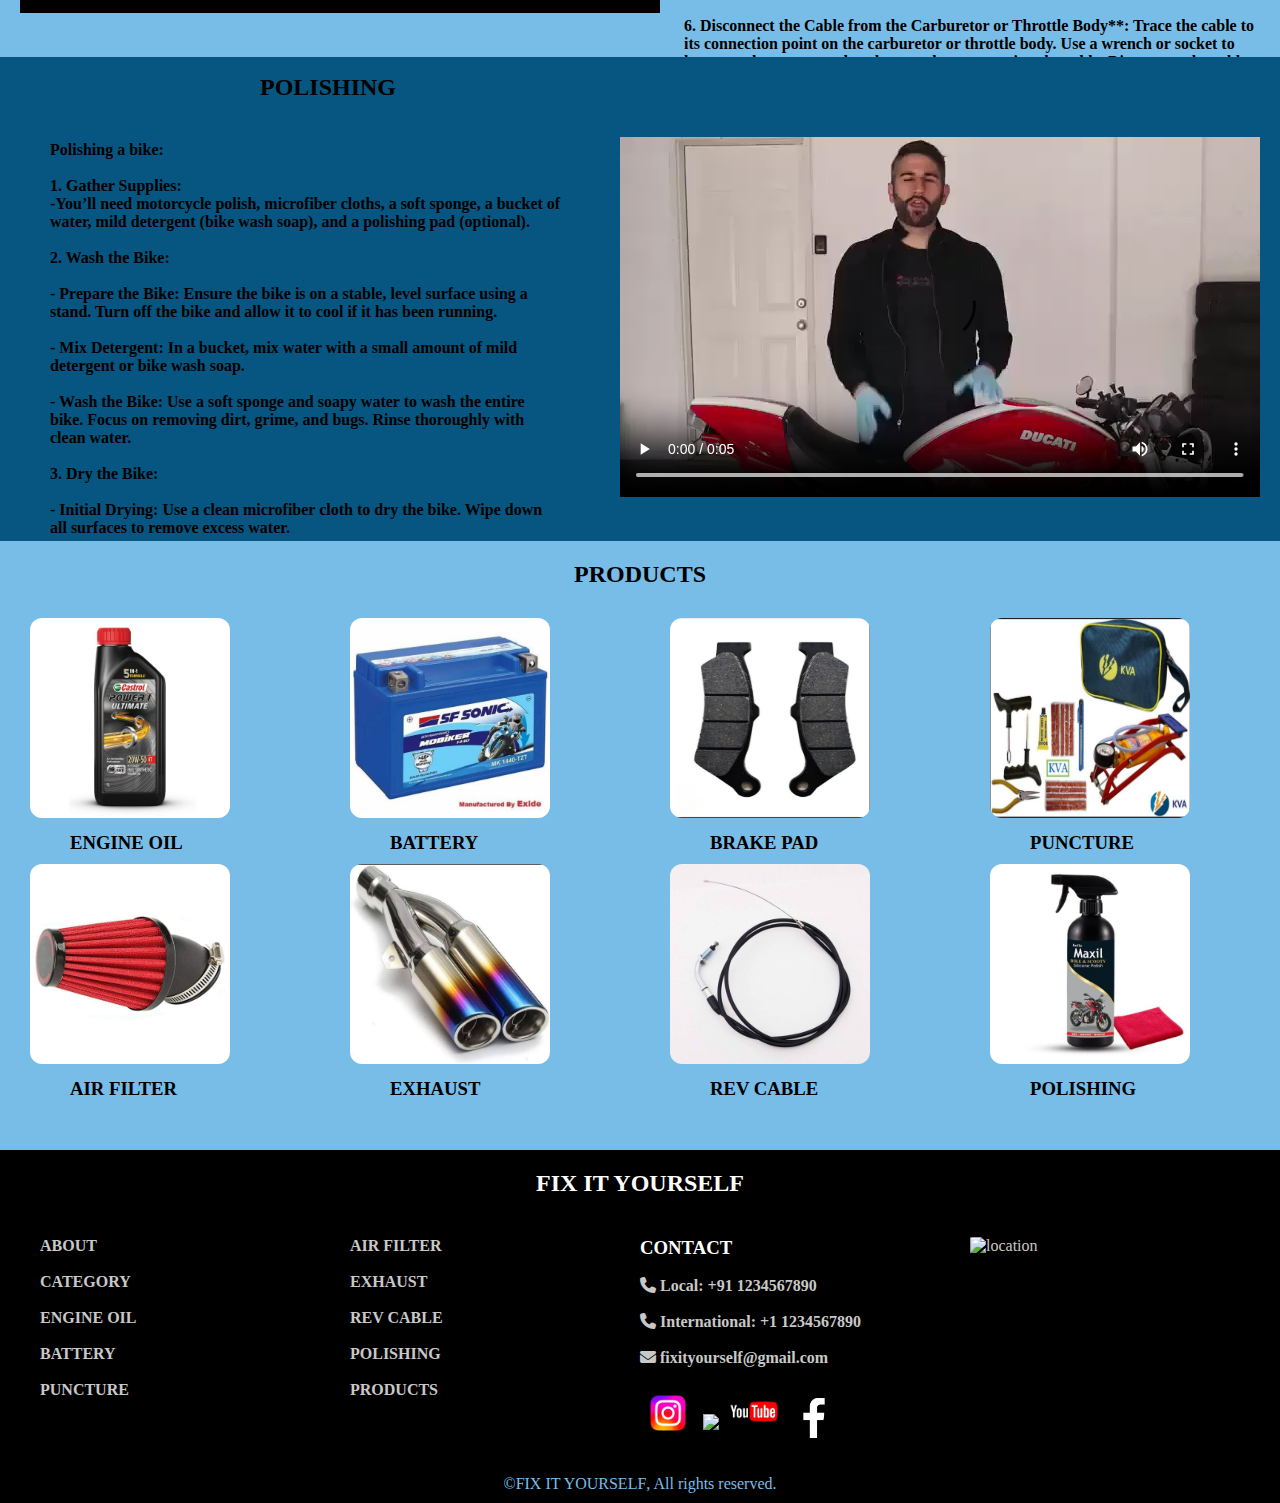
==== commit 5867b838: "Update index.html" ====
--- a/index.html
+++ b/index.html
@@ -4,7 +4,7 @@
     <meta charset="UTF-8">
     <meta name="viewport" content="width=device-width, initial-scale=1.0">
     <title>Fix it yourself | Pick your tools</title>
-    <link rel="icon" type="image/x-icon" href="images/FIY blue logo.JPG">
+    <link rel="icon" type="x-icon" href="FIY blue logo.JPG">
     <link rel="stylesheet" href="project.css">
     <link rel="stylesheet" href="https://cdnjs.cloudflare.com/ajax/libs/font-awesome/6.5.2/css/all.min.css">
     
@@ -12,7 +12,7 @@
 <body>
     <!----nav bar starts-->
     <nav>
-        <div><img class="logoimage" src="images/FIY_logo_2_blue-removebg-preview.png" alt="Logo" width="200" height="50px"></div>
+        <div><img class="logoimage" src="FIY_logo_2_blue-removebg-preview.png" alt="Logo" width="200" height="50px"></div>
     <ul>
         <li><a class="navoptions" href="#"><i class="fa-solid fa-house"></i> Home</a></li>
         <li><a class="navoptions" href="#aboutid"><i class="fa-solid fa-address-card"></i> About us</a></li>
@@ -23,8 +23,8 @@
     <a id="login" class="navoptions" href="http://127.0.0.1:5500/Web%20dev/login.html" target="_blank"><i class="fa-solid fa-right-to-bracket"></i> Login</a>
     </nav>
     <!----nav bar ends-->
-    <img class="mainimg" src="images/designer ms paint.png" alt="img main" width="100%" height="560px">
-    <img class="re" src="images/re bgr.png" width="250px">
+    <img class="mainimg" src="designer ms paint.png" alt="img main" width="100%" height="560px">
+    <img class="re" src="re bgr.png" width="250px">
     <!---about starts-->
      <div class="about" id="aboutid"><h2 class="welcomeinabout">Welcome to Your Ultimate Vehicle Repair Guide!</h2><br>
         <h4 class="aboutpara1">At Fix it yourself, our mission is to empower vehicle owners with the knowledge and confidence to tackle everyday repairs. We strive to make vehicle maintenance accessible and manageable for everyone, from seasoned DIY enthusiasts to beginners. Our goal is to demystify the complexities of vehicle mechanics by providing clear, concise, and user-friendly content. Whether you’re changing a tire, diagnosing an engine issue, or performing routine maintenance, our step-by-step guides and expert tips are designed to help you every step of the way.
@@ -37,14 +37,14 @@
             <h2>CATEGORIES</h2>
         </div>
     <div id="category" class="category">
-        <div><a href="#engineoil"><img class="categoryimgs" src="images/engine oil.png" alt="engineoil" width="200px"></a><h3 class="CATEGORYLABEL">ENGINE OIL</h3></div>
-        <div><a href="#battery"><img class="categoryimgs" src="images/battery.png" alt="battery" width="200px"></a><h3 class="CATEGORYLABEL">BATTERY</h3></div>
-        <div><a href="#brakepad"><img class="categoryimgs" src="images/brake pad.png" alt="barke pad" width="200px"></a><h3 class="CATEGORYLABEL">BRAKE PAD</h3></div>
-        <div><a href="#puncture"><img class="categoryimgs" src="images/puncture.png" alt="puncture" width="200px"></a><h3 class="CATEGORYLABEL">PUNCTURE</h3></div>
-        <div><a href="#airfilter"><img class="categoryimgs" src="images/air filter.png" alt="airfilter" width="200px"></a><h3 class="CATEGORYLABEL">AIR FILTER</h3></div>
-        <div><a href="#exhaust"><img class="categoryimgs" src="images/exhaust.png" alt="exhaust" width="200px"></a><h3 class="CATEGORYLABEL">EXHAUST</h3></div>
-        <div><a href="#revcable"><img class="categoryimgs" src="images/accelerator cable.png" alt="accelerator cable" width="200px"></a><h3 class="CATEGORYLABEL">REV CABLE</h3></div>
-        <div><a href="#polish"><img class="categoryimgs" src="images/polish.png" alt="polishing" width="200px"></a><h3 class="CATEGORYLABEL">POLISHING</h3></div>
+        <div><a href="#engineoil"><img class="categoryimgs" src="engine oil.png" alt="engineoil" width="200px"></a><h3 class="CATEGORYLABEL">ENGINE OIL</h3></div>
+        <div><a href="#battery"><img class="categoryimgs" src="battery.png" alt="battery" width="200px"></a><h3 class="CATEGORYLABEL">BATTERY</h3></div>
+        <div><a href="#brakepad"><img class="categoryimgs" src="brake pad.png" alt="barke pad" width="200px"></a><h3 class="CATEGORYLABEL">BRAKE PAD</h3></div>
+        <div><a href="#puncture"><img class="categoryimgs" src="puncture.png" alt="puncture" width="200px"></a><h3 class="CATEGORYLABEL">PUNCTURE</h3></div>
+        <div><a href="#airfilter"><img class="categoryimgs" src="air filter.png" alt="airfilter" width="200px"></a><h3 class="CATEGORYLABEL">AIR FILTER</h3></div>
+        <div><a href="#exhaust"><img class="categoryimgs" src="exhaust.png" alt="exhaust" width="200px"></a><h3 class="CATEGORYLABEL">EXHAUST</h3></div>
+        <div><a href="#revcable"><img class="categoryimgs" src="accelerator cable.png" alt="accelerator cable" width="200px"></a><h3 class="CATEGORYLABEL">REV CABLE</h3></div>
+        <div><a href="#polish"><img class="categoryimgs" src="polish.png" alt="polishing" width="200px"></a><h3 class="CATEGORYLABEL">POLISHING</h3></div>
     </div>    
      <!---category ends-->
       <!---engine oil starts-->
@@ -257,14 +257,14 @@
             <h2>PRODUCTS</h2>
         </div>
         <div id="products" class="products">
-            <div><a href="https://www.flipkart.com/castrol-power1-ultimate-10w-40-4t-1l-engine-oil-70ml-shampoo-full-synthetic-oil/p/itmcdf77d93fef74?pid=VLUGQARTZP5KCAJN&lid=LSTVLUGQARTZP5KCAJNEACMRW&marketplace=FLIPKART&store=1mt%2F0mi&srno=b_1_22&otracker=browse&fm=organic&iid=en_5wadxOQfL4xUkjvByq3NspcMmUZUF10I3c8d6oW8bHXaqyl8pK35hr_dkzHBnpi92WX8O5tvYlRu0F-WlspvVU4IsYyWu-Pj9cxFjFAoaLk%3D&ppt=browse&ppn=browse" target="_blank"><img class="productimgs" src="images/productoil.jpg" alt="engineoil" width="200px" height="200px" ></a><h3 class="productlabel">ENGINE OIL</h3></div>
-            <div><a href="https://www.flipkart.com/sf-sonic-mobiker-mk1440-tz4-4-ah-battery-bike/p/itmf7gfesakyzdgw?pid=VEBF7GAXUJV3QFWH&lid=LSTVEBF7GAXUJV3QFWH5HKPWB&marketplace=FLIPKART&q=bike+battery&store=1mt%2Fm2b%2Fdnc%2F8tu&srno=s_1_8&otracker=search&otracker1=search&fm=organic&iid=24e9ccdc-584a-4466-908d-f735dde9bb62.VEBF7GAXUJV3QFWH.SEARCH&ppt=pp&ppn=pp&ssid=jtwj989s1s0000001720696886747&qH=436ef00ecc9ca5b9" target="_blank"><img class="productimgs" src="images/productbattery.jpg" alt="battery" width="200px" height="200px"></a><h3 class="productlabel">BATTERY</h3></div>
-            <div><a href="https://www.flipkart.com/ojenda-front-disc-brake-pads-electric-scooters-electric-bikes-set-2-vehicle-pad/p/itm13868e70b9cdb?pid=VDCGMYAK3GZZBQDB&lid=LSTVDCGMYAK3GZZBQDBCA0VOV&marketplace=FLIPKART&q=brake+pad+bike&store=1mt%2Fm2b%2Fekz%2Fgaz&srno=s_1_2&otracker=search&otracker1=search&fm=Search&iid=982383a3-8ac2-48b5-83cd-015ab345df53.VDCGMYAK3GZZBQDB.SEARCH&ppt=sp&ppn=sp&ssid=6wtwdgws0w0000001720696928037&qH=f4b5ef23a983d1e1" target="_blank"><img class="productimgs" src="images/productpad.jpg" alt="barke pad" width="200px" height="200px"></a><h3 class="productlabel">BRAKE PAD</h3></div>
-            <div><a href="https://www.flipkart.com/kva-135-tubeless-tyre-puncture-repair-kit/p/itm3d1122c1bfe1d?pid=PRIFWYU97GEZCKZ8&lid=LSTPRIFWYU97GEZCKZ8ROXEWS&marketplace=FLIPKART&q=puncture+kit&store=1mt%2Fuhg%2F2ka%2Fs8w&srno=s_1_4&otracker=AS_QueryStore_OrganicAutoSuggest_1_8_na_na_na&otracker1=AS_QueryStore_OrganicAutoSuggest_1_8_na_na_na&fm=search-autosuggest&iid=c29b5c28-9337-46b4-b6e1-fd5ff417fe7a.PRIFWYU97GEZCKZ8.SEARCH&ppt=sp&ppn=sp&ssid=3cido6r7hs0000001720696963666&qH=543b1943294e47f3" target="_blank"><img class="productimgs" src="images/productkit.jpg" alt="puncture" width="200px" height="200px"></a><h3 class="productlabel">PUNCTURE</h3></div>
-            <div><a href="https://www.flipkart.com/huims-bike-air-filter-hero-splendor-plus/p/itmb284ff4816f8c?pid=VAFGRBCU4XHTWU2T&lid=LSTVAFGRBCU4XHTWU2TH0OZEM&marketplace=FLIPKART&q=airfilter+bike&store=1mt%2Fm2b%2Fr3n%2F69d&spotlightTagId=BestsellerId_1mt%2Fm2b%2Fr3n%2F69d&srno=s_1_3&otracker=search&otracker1=search&fm=Search&iid=cd8312dc-7441-4abc-a116-49352e935b19.VAFGRBCU4XHTWU2T.SEARCH&ppt=sp&ppn=sp&ssid=jfpoygtui80000001720696995045&qH=66ce89892e3dd5bb" target="_blank"><img class="productimgs" src="images/productfilter.jpg" alt="airfilter" width="200px" height="200px"></a><h3 class="productlabel">AIR FILTER</h3></div>
-            <div><a href="https://www.flipkart.com/vagary-yoshimura-r77-kawasaki-bmw-suzuki-yamaha-ktm-honda-ninja-gixxer-r15-duke-390-yzf-r15-full-exhaust-system/p/itmc68ae3a7cc582?pid=BEXGQZ2RFKCQWXQZ&lid=LSTBEXGQZ2RFKCQWXQZVZ64C1&marketplace=FLIPKART&q=exhaust&store=1mt%2Fm2b%2Fjxk%2Ffk6&srno=s_1_6&otracker=AS_Query_OrganicAutoSuggest_3_4_na_na_na&otracker1=AS_Query_OrganicAutoSuggest_3_4_na_na_na&fm=search-autosuggest&iid=419847dc-8a3d-4146-b5b0-d7814a76e715.BEXGQZ2RFKCQWXQZ.SEARCH&ppt=sp&ppn=sp&ssid=6hxdlvwnpc0000001720697060417&qH=843998f26d20d759" target=""><img class="productimgs" src="images/productex.jpg" alt="exhaust" width="200px" height="200px"></a><h3 class="productlabel">EXHAUST</h3></div>
-            <div><a href="https://www.flipkart.com/vonsio-0-cm-accelerator-cable/p/itmb52e952f0c7ea?pid=CCBGZ5VZS3ZZVK3H&lid=LSTCCBGZ5VZS3ZZVK3HZ12BKK&marketplace=FLIPKART&q=accerator+cable+bike&store=1mt&srno=s_1_1&otracker=search&otracker1=search&fm=Search&iid=5d663497-73e4-4005-8aae-cc556d12a233.CCBGZ5VZS3ZZVK3H.SEARCH&ppt=sp&ppn=sp&ssid=kockomtkeo0000001720697103947&qH=63b6351a0a2237d8" target="_blank"><img class="productimgs" src="images/productrev.jpg" alt="accelerator cable" width="200px" height="200px"></a><h3 class="productlabel">REV CABLE</h3></div>
-            <div><a href="https://www.flipkart.com/bellemaxil-liquid-car-polish-exterior-tyres-metal-parts-leather/p/itm822505799bed1?pid=CPHG6SCXWZSEQXX2&lid=LSTCPHG6SCXWZSEQXX2YNERKO&marketplace=FLIPKART&q=polish+bike&store=1mt%2Fs84%2Fjwa%2Fvzn&spotlightTagId=TrendingId_1mt%2Fs84%2Fjwa%2Fvzn&srno=s_1_7&otracker=search&otracker1=search&fm=Search&iid=4b8a58d9-2e77-4c52-83a5-5c720b1cc5e3.CPHG6SCXWZSEQXX2.SEARCH&ppt=sp&ppn=sp&ssid=euwk43afa80000001720697128094&qH=304bb46e285e92ec" target="_blank"><img class="productimgs" src="images/productpolish.jpg" alt="polishing" width="200px" height="200px"></a><h3 class="productlabel">POLISHING</h3></div>
+            <div><a href="https://www.flipkart.com/castrol-power1-ultimate-10w-40-4t-1l-engine-oil-70ml-shampoo-full-synthetic-oil/p/itmcdf77d93fef74?pid=VLUGQARTZP5KCAJN&lid=LSTVLUGQARTZP5KCAJNEACMRW&marketplace=FLIPKART&store=1mt%2F0mi&srno=b_1_22&otracker=browse&fm=organic&iid=en_5wadxOQfL4xUkjvByq3NspcMmUZUF10I3c8d6oW8bHXaqyl8pK35hr_dkzHBnpi92WX8O5tvYlRu0F-WlspvVU4IsYyWu-Pj9cxFjFAoaLk%3D&ppt=browse&ppn=browse" target="_blank"><img class="productimgs" src="productoil.jpg" alt="engineoil" width="200px" height="200px" ></a><h3 class="productlabel">ENGINE OIL</h3></div>
+            <div><a href="https://www.flipkart.com/sf-sonic-mobiker-mk1440-tz4-4-ah-battery-bike/p/itmf7gfesakyzdgw?pid=VEBF7GAXUJV3QFWH&lid=LSTVEBF7GAXUJV3QFWH5HKPWB&marketplace=FLIPKART&q=bike+battery&store=1mt%2Fm2b%2Fdnc%2F8tu&srno=s_1_8&otracker=search&otracker1=search&fm=organic&iid=24e9ccdc-584a-4466-908d-f735dde9bb62.VEBF7GAXUJV3QFWH.SEARCH&ppt=pp&ppn=pp&ssid=jtwj989s1s0000001720696886747&qH=436ef00ecc9ca5b9" target="_blank"><img class="productimgs" src="productbattery.jpg" alt="battery" width="200px" height="200px"></a><h3 class="productlabel">BATTERY</h3></div>
+            <div><a href="https://www.flipkart.com/ojenda-front-disc-brake-pads-electric-scooters-electric-bikes-set-2-vehicle-pad/p/itm13868e70b9cdb?pid=VDCGMYAK3GZZBQDB&lid=LSTVDCGMYAK3GZZBQDBCA0VOV&marketplace=FLIPKART&q=brake+pad+bike&store=1mt%2Fm2b%2Fekz%2Fgaz&srno=s_1_2&otracker=search&otracker1=search&fm=Search&iid=982383a3-8ac2-48b5-83cd-015ab345df53.VDCGMYAK3GZZBQDB.SEARCH&ppt=sp&ppn=sp&ssid=6wtwdgws0w0000001720696928037&qH=f4b5ef23a983d1e1" target="_blank"><img class="productimgs" src="productpad.jpg" alt="barke pad" width="200px" height="200px"></a><h3 class="productlabel">BRAKE PAD</h3></div>
+            <div><a href="https://www.flipkart.com/kva-135-tubeless-tyre-puncture-repair-kit/p/itm3d1122c1bfe1d?pid=PRIFWYU97GEZCKZ8&lid=LSTPRIFWYU97GEZCKZ8ROXEWS&marketplace=FLIPKART&q=puncture+kit&store=1mt%2Fuhg%2F2ka%2Fs8w&srno=s_1_4&otracker=AS_QueryStore_OrganicAutoSuggest_1_8_na_na_na&otracker1=AS_QueryStore_OrganicAutoSuggest_1_8_na_na_na&fm=search-autosuggest&iid=c29b5c28-9337-46b4-b6e1-fd5ff417fe7a.PRIFWYU97GEZCKZ8.SEARCH&ppt=sp&ppn=sp&ssid=3cido6r7hs0000001720696963666&qH=543b1943294e47f3" target="_blank"><img class="productimgs" src="productkit.jpg" alt="puncture" width="200px" height="200px"></a><h3 class="productlabel">PUNCTURE</h3></div>
+            <div><a href="https://www.flipkart.com/huims-bike-air-filter-hero-splendor-plus/p/itmb284ff4816f8c?pid=VAFGRBCU4XHTWU2T&lid=LSTVAFGRBCU4XHTWU2TH0OZEM&marketplace=FLIPKART&q=airfilter+bike&store=1mt%2Fm2b%2Fr3n%2F69d&spotlightTagId=BestsellerId_1mt%2Fm2b%2Fr3n%2F69d&srno=s_1_3&otracker=search&otracker1=search&fm=Search&iid=cd8312dc-7441-4abc-a116-49352e935b19.VAFGRBCU4XHTWU2T.SEARCH&ppt=sp&ppn=sp&ssid=jfpoygtui80000001720696995045&qH=66ce89892e3dd5bb" target="_blank"><img class="productimgs" src="productfilter.jpg" alt="airfilter" width="200px" height="200px"></a><h3 class="productlabel">AIR FILTER</h3></div>
+            <div><a href="https://www.flipkart.com/vagary-yoshimura-r77-kawasaki-bmw-suzuki-yamaha-ktm-honda-ninja-gixxer-r15-duke-390-yzf-r15-full-exhaust-system/p/itmc68ae3a7cc582?pid=BEXGQZ2RFKCQWXQZ&lid=LSTBEXGQZ2RFKCQWXQZVZ64C1&marketplace=FLIPKART&q=exhaust&store=1mt%2Fm2b%2Fjxk%2Ffk6&srno=s_1_6&otracker=AS_Query_OrganicAutoSuggest_3_4_na_na_na&otracker1=AS_Query_OrganicAutoSuggest_3_4_na_na_na&fm=search-autosuggest&iid=419847dc-8a3d-4146-b5b0-d7814a76e715.BEXGQZ2RFKCQWXQZ.SEARCH&ppt=sp&ppn=sp&ssid=6hxdlvwnpc0000001720697060417&qH=843998f26d20d759" target=""><img class="productimgs" src="productex.jpg" alt="exhaust" width="200px" height="200px"></a><h3 class="productlabel">EXHAUST</h3></div>
+            <div><a href="https://www.flipkart.com/vonsio-0-cm-accelerator-cable/p/itmb52e952f0c7ea?pid=CCBGZ5VZS3ZZVK3H&lid=LSTCCBGZ5VZS3ZZVK3HZ12BKK&marketplace=FLIPKART&q=accerator+cable+bike&store=1mt&srno=s_1_1&otracker=search&otracker1=search&fm=Search&iid=5d663497-73e4-4005-8aae-cc556d12a233.CCBGZ5VZS3ZZVK3H.SEARCH&ppt=sp&ppn=sp&ssid=kockomtkeo0000001720697103947&qH=63b6351a0a2237d8" target="_blank"><img class="productimgs" src="productrev.jpg" alt="accelerator cable" width="200px" height="200px"></a><h3 class="productlabel">REV CABLE</h3></div>
+            <div><a href="https://www.flipkart.com/bellemaxil-liquid-car-polish-exterior-tyres-metal-parts-leather/p/itm822505799bed1?pid=CPHG6SCXWZSEQXX2&lid=LSTCPHG6SCXWZSEQXX2YNERKO&marketplace=FLIPKART&q=polish+bike&store=1mt%2Fs84%2Fjwa%2Fvzn&spotlightTagId=TrendingId_1mt%2Fs84%2Fjwa%2Fvzn&srno=s_1_7&otracker=search&otracker1=search&fm=Search&iid=4b8a58d9-2e77-4c52-83a5-5c720b1cc5e3.CPHG6SCXWZSEQXX2.SEARCH&ppt=sp&ppn=sp&ssid=euwk43afa80000001720697128094&qH=304bb46e285e92ec" target="_blank"><img class="productimgs" src="productpolish.jpg" alt="polishing" width="200px" height="200px"></a><h3 class="productlabel">POLISHING</h3></div>
         </div>  
         <!--products ends-->
         <!--footer starts--> 
@@ -290,10 +290,10 @@
                 <b><i class="fa-solid fa-phone"></i> International: +1 1234567890</b><br><br>
                 <b><i class="fa-solid fa-envelope"></i> fixityourself@gmail.com</b><br><br>
                 <div class="socialmedia">
-                    <img src="images/insta project.jpg">
+                    <img src="insta project.jpg">
                     <img class="x" src="images/x project.jpg">
-                    <img src="images/utube project.jpg">
-                    <img src="images/fb project.jpg">
+                    <img src="utube project.jpg">
+                    <img src="fb project.jpg">
                 </div>
             </section>
             <article>
